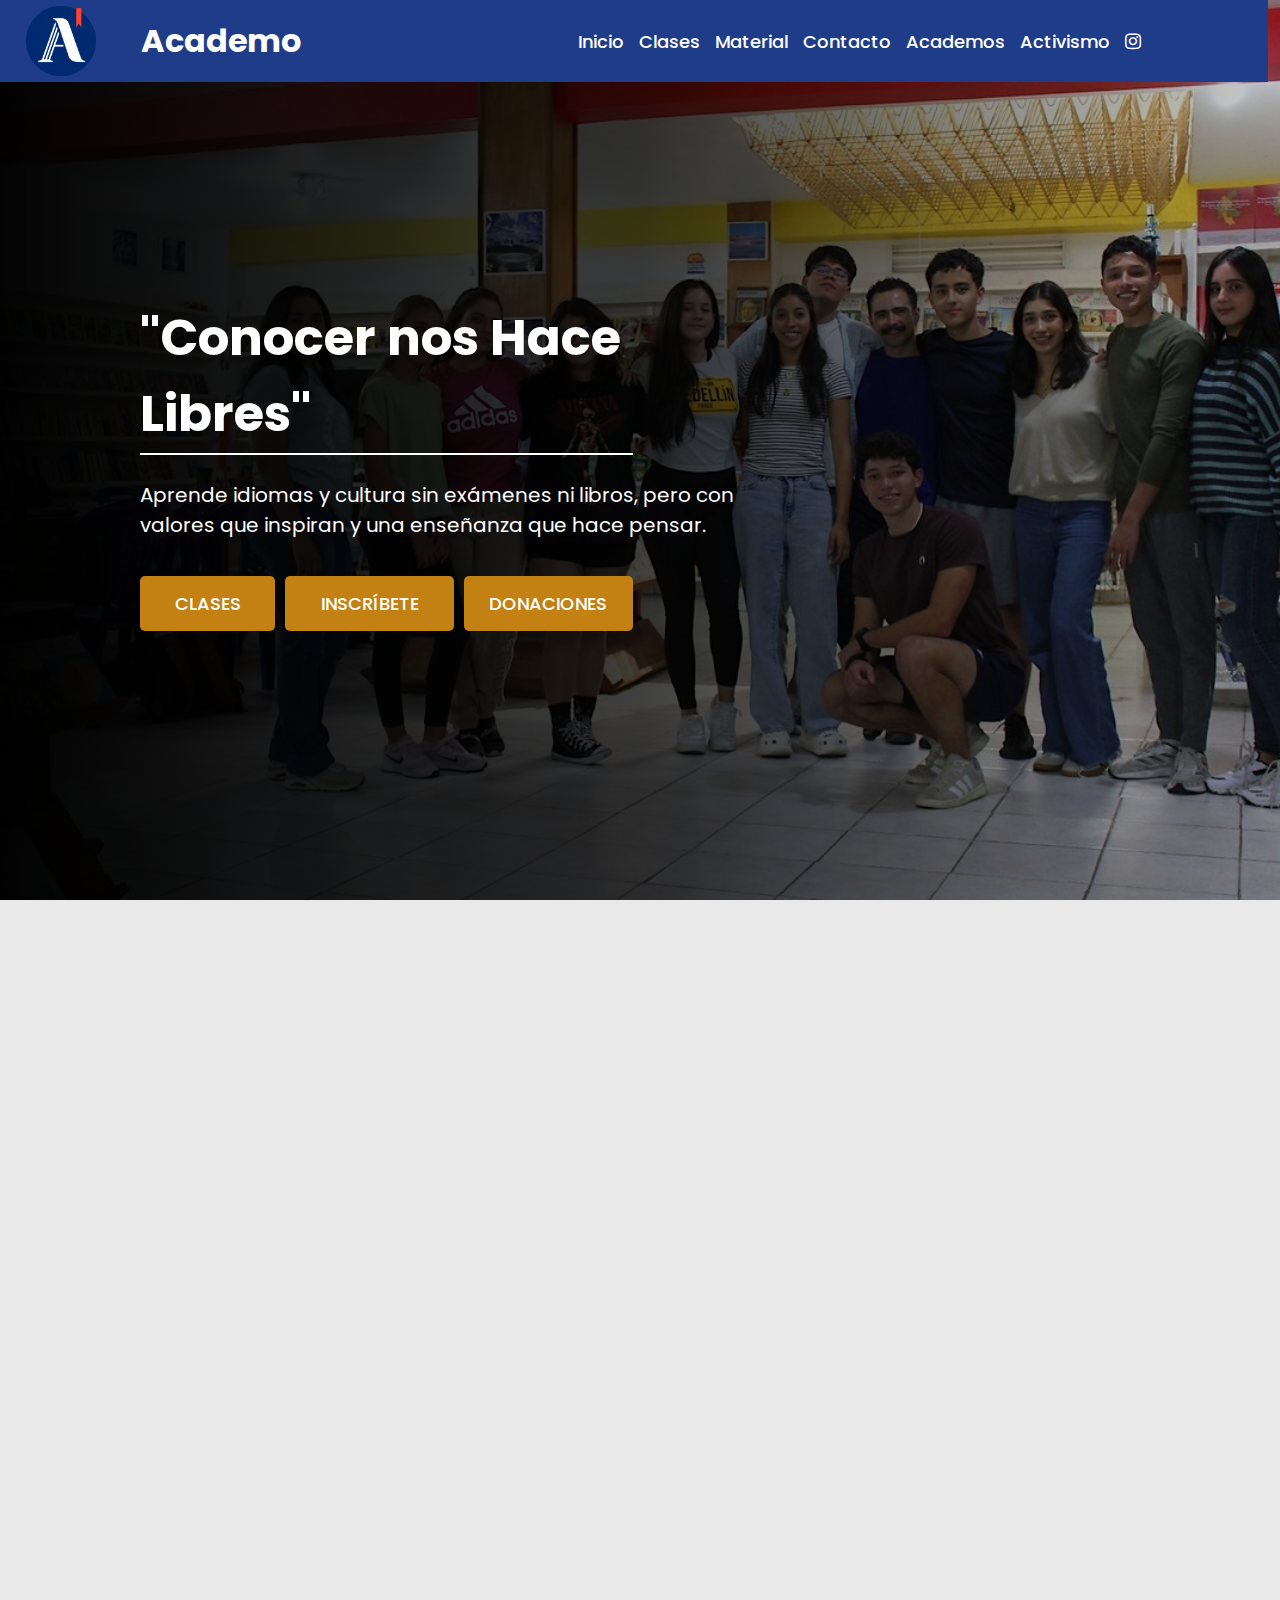
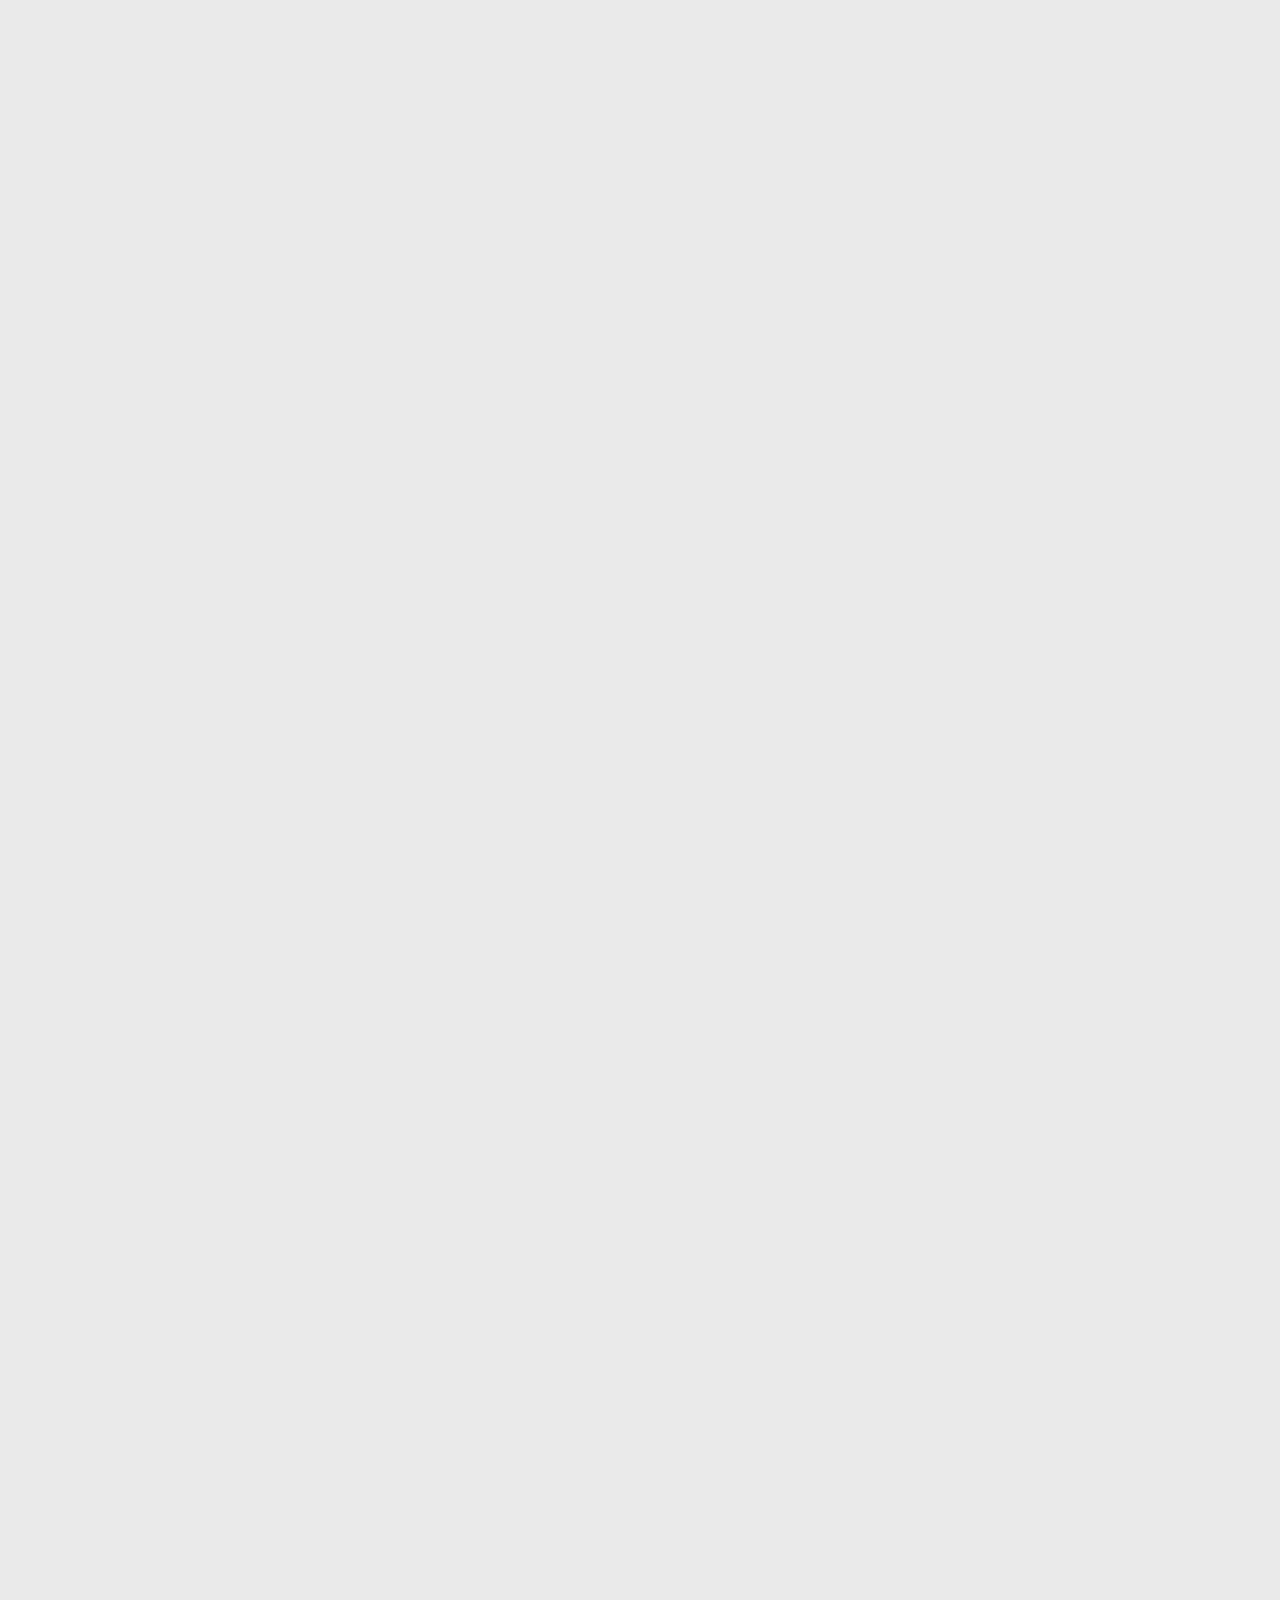
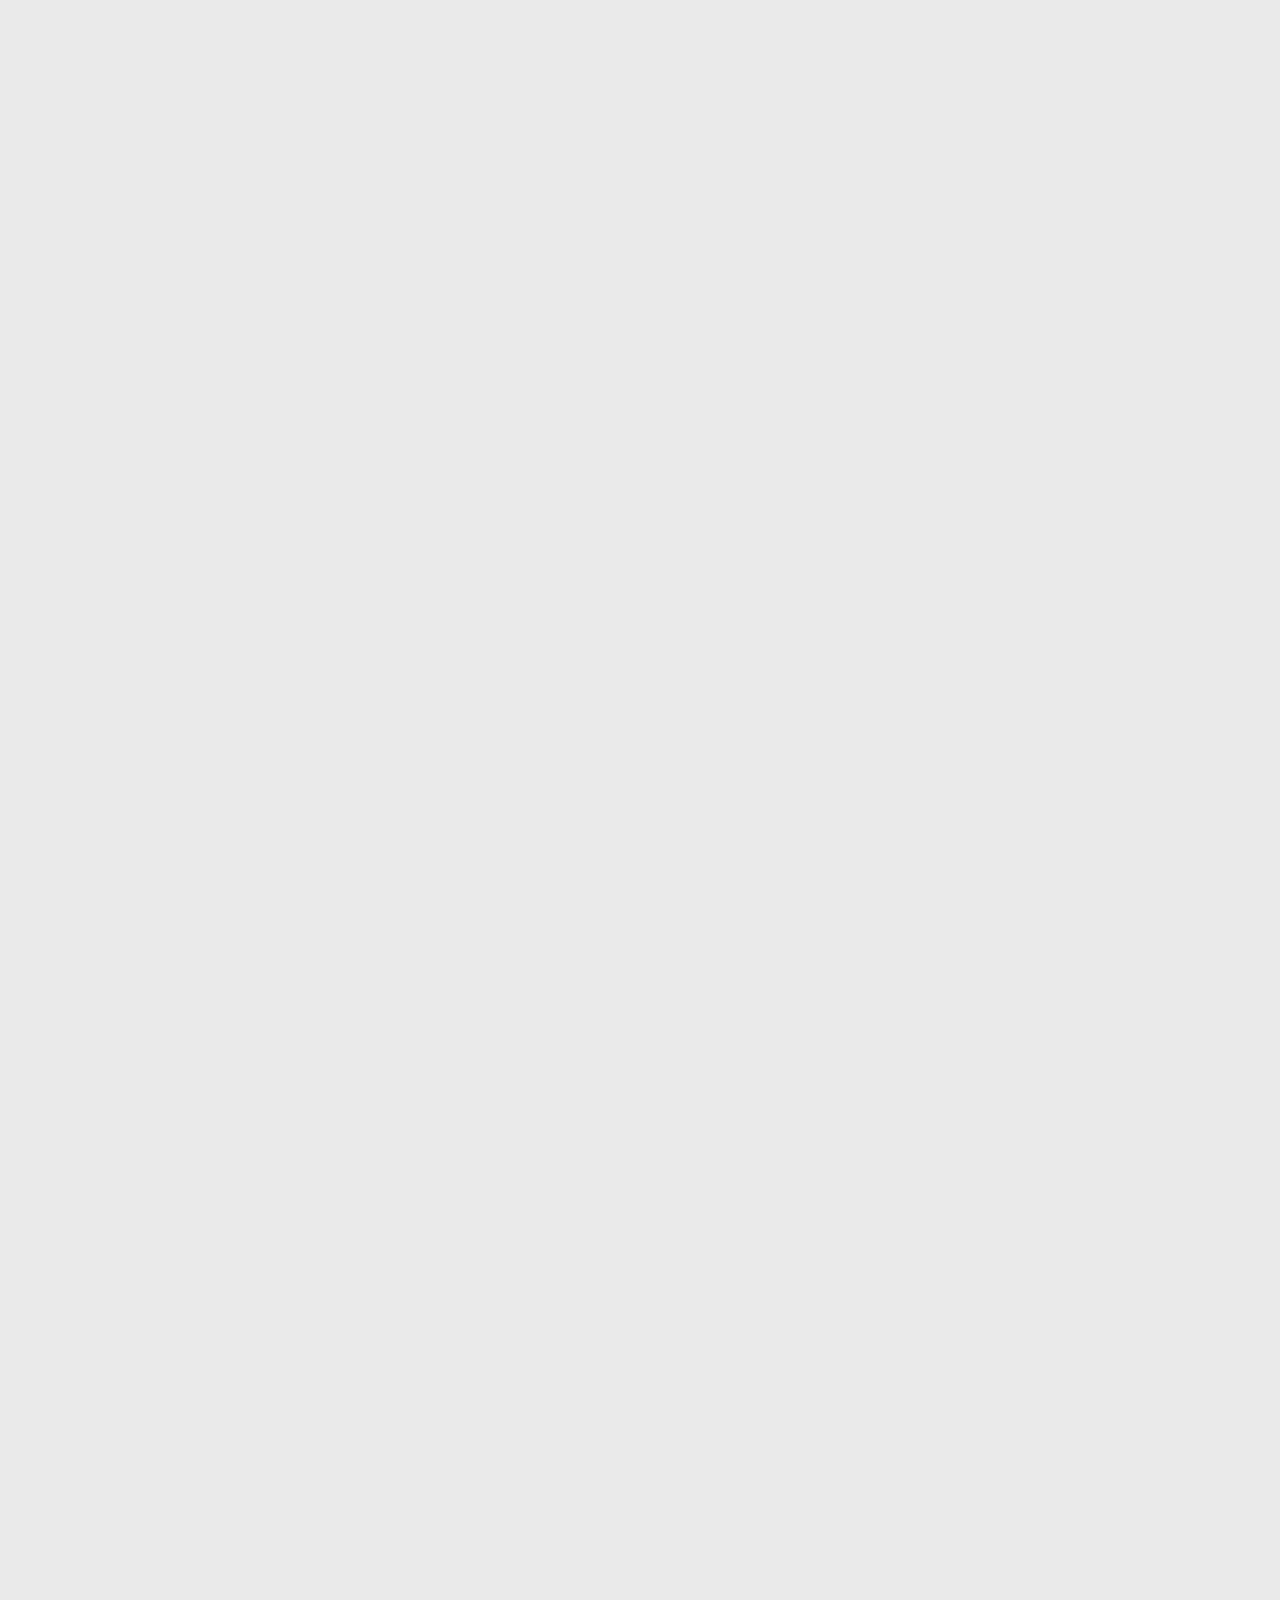
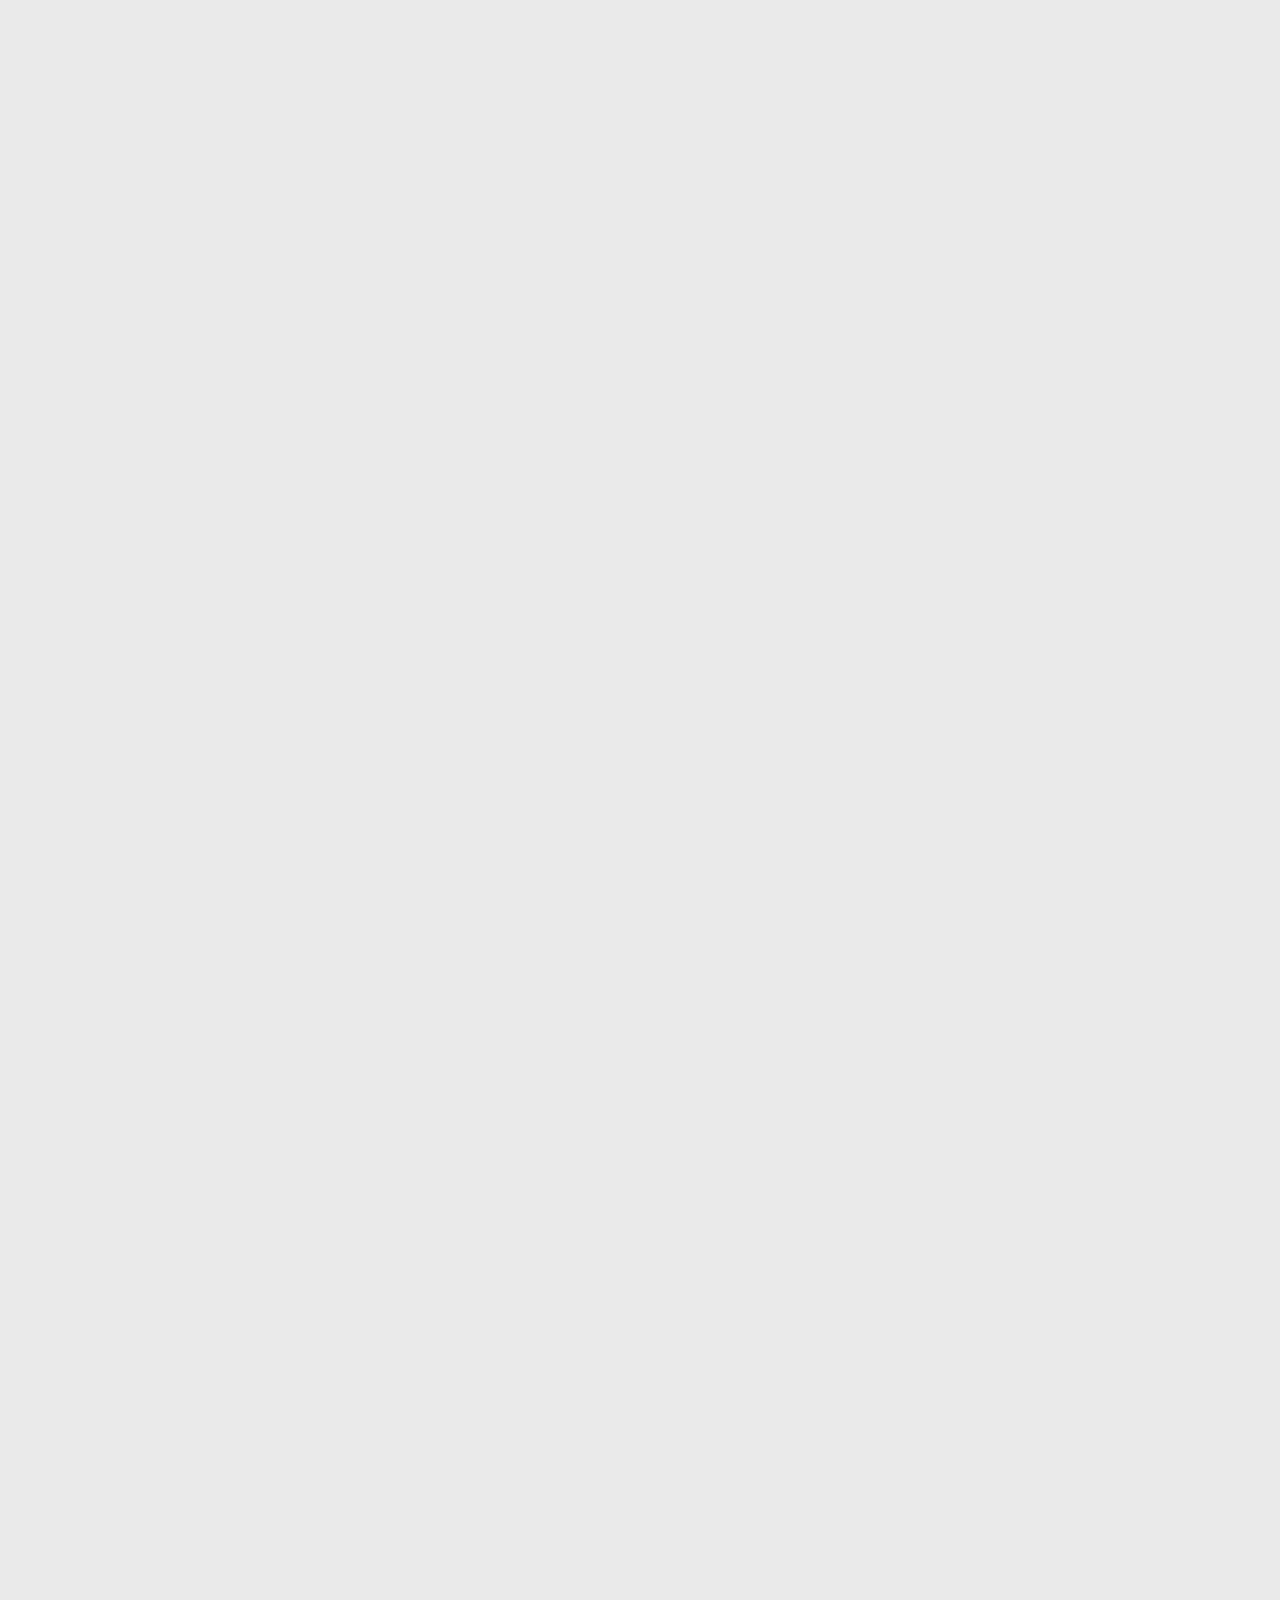
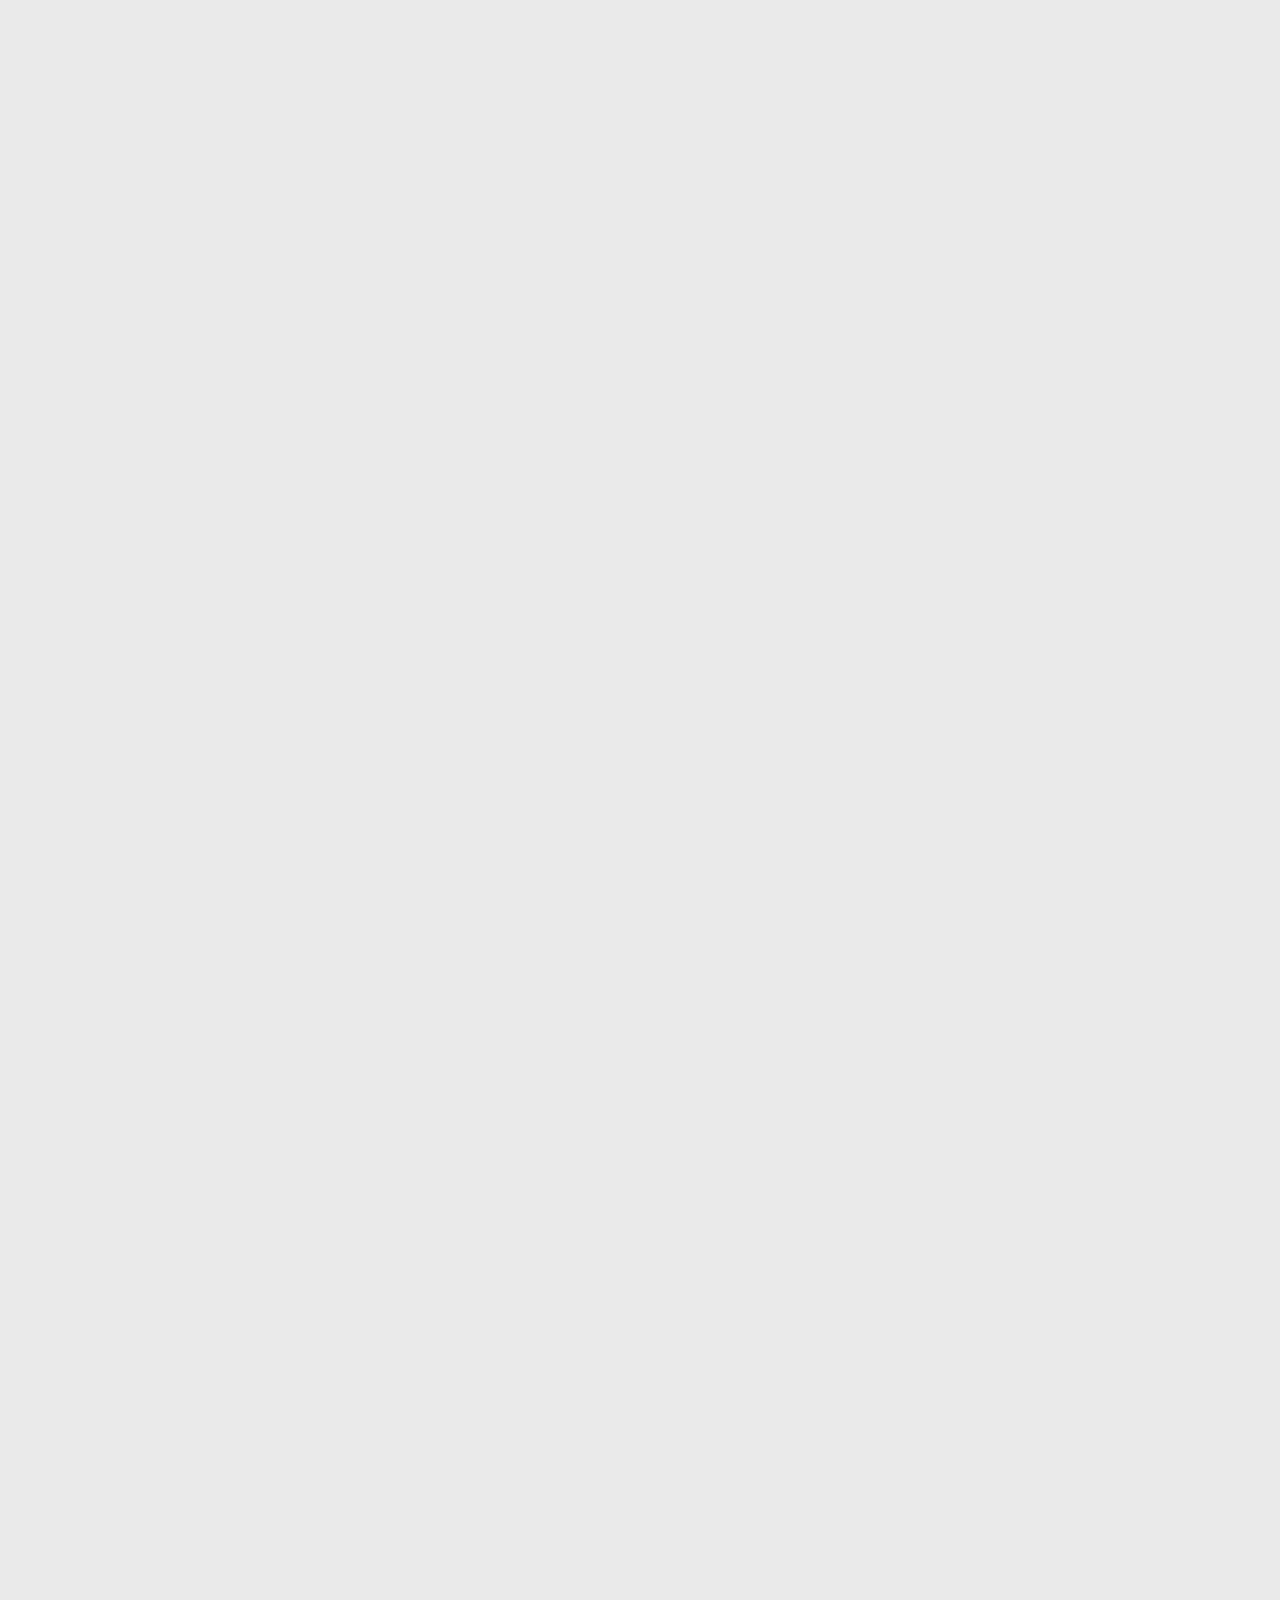
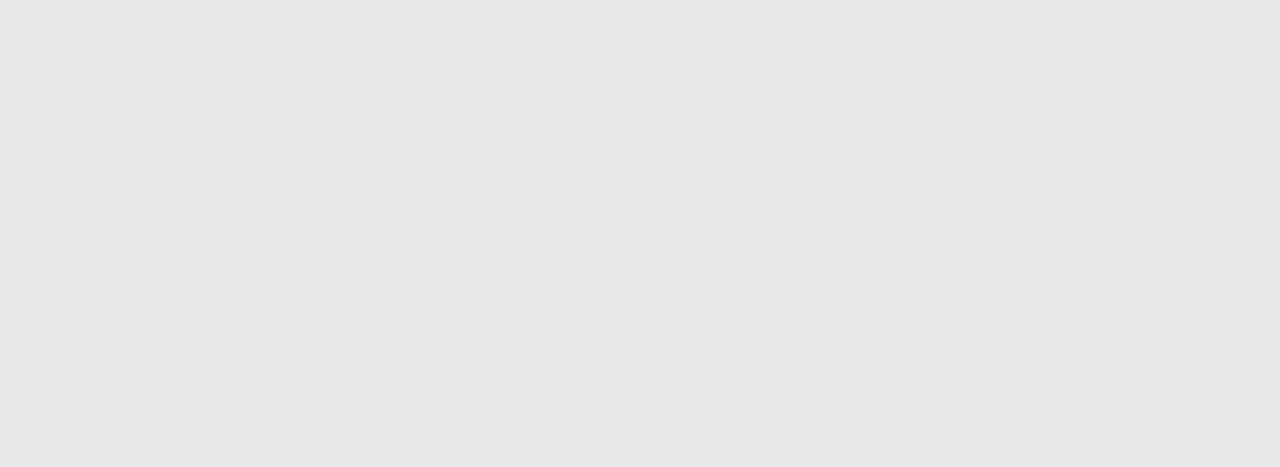
==== index.html @ 9aa0483c "Add files via upload" ====
<!DOCTYPE html>
<html lang="es">

<head>
    <meta charset="UTF-8">
    <meta name="viewport" content="width=device-width, initial-scale=1.0">
    <meta name="description" content="Academo - Enseñanza de idiomas con un enfoque holístico y vanguardista">
    <meta name="keywords" content="academia, idiomas, enseñanza, cursos">
    <meta name="author" content="Academo">
    <title>Academo - Inicio</title>
    <link rel="icon" href="img/LogoAcademo.png" type="image/png">
    <script src="js/script.js" defer></script>
    <link rel="stylesheet" href="css/styles.css">
    <script src="https://unpkg.com/swiper/swiper-bundle.min.js"></script>
    <link rel="preconnect" href="https://fonts.googleapis.com">
    <link rel="preconnect" href="https://fonts.gstatic.com" crossorigin>
    <link href="https://fonts.googleapis.com/css2?family=Poppins:wght@300;400;600&display=swap" rel="stylesheet">
    <link href="https://fonts.googleapis.com/css2?family=EB+Garamond:wght@400;600&display=swap" rel="stylesheet">
    <link
        href="https://fonts.googleapis.com/css2?family=Crimson+Text:ital,wght@0,400;0,600;0,700;1,400;1,600;1,700&family=Noto+Serif:ital,wght@0,100..900;1,100..900&family=Raleway:ital,wght@0,100..900;1,100..900&display=swap"
        rel="stylesheet">
    <link rel="stylesheet" href="https://unpkg.com/swiper/swiper-bundle.min.css" />
    <link rel="stylesheet" href="https://cdnjs.cloudflare.com/ajax/libs/font-awesome/5.15.4/css/all.min.css">
</head>

<body>
    <header>
        <nav>
            <div class="logo-container">
                <div class="logo-img" id="logo-img-container">
                    <a href="index.html"><img src="img/LogoAcademo.png" id="logo-img" alt="logo"></a>
                </div>
                <div class="logo">
                    <a href="index.html">
                        <h2 id="logo-container-h2">Academo</h2>
                    </a>
                </div>
            </div>
            <div class="menu-icon">&#9776;</div>
            <ul>
                <li><a href="index.html" id="link-inicio">Inicio</a></li>
                <li><a href="#clases" id="link-clases">Clases</a></li> <!-- Ensure href is correct -->
                <li><a href="material.html" id="link-material">Material</a></li>
                <li><a href="#contact" id="link-contacto">Contacto</a></li> <!-- Ensure href is correct -->
                <li><a href="#academos-section" id="link-academos">Academos</a></li>
                <li><a href="#activism" id="link-activismo">Activismo</a></li>
                <li><a href="https://www.instagram.com/academo.ve" target="_blank"><i class="fab fa-instagram"></i></a>
                </li>
            </ul>
        </nav>
    </header>

    <main>
        <section class="hero">
            <div class="overlay"></div>
            <div class="hero-content">
                <div class="hero-text-container">
                    <h1 id="hero-text">"Conocer nos Hace Libres"</h1>
                </div>
                <div class="observer"></div>
                <div class="line-detail-hero"></div>
                <p id="hero-content-p">Aprende idiomas y cultura sin exámenes ni libros, pero con valores que inspiran y una enseñanza que
                    hace pensar.</p>
                <div class="button-container">
                    <button class="hero-button" id="btn-ver-clases"><span>clases</span></button>
                    <a href="https://forms.gle/E1iFppByHGe9h2beA" target="_blank">
                        <button class="hero-button" id="btn-inscribete"><span>Inscríbete</span></button>
                    </a>
                    <a href="https://donaciones.academo.site" target="_blank">
                        <button class="hero-button" id="btn-donaciones"><span>donaciones</span></button>
                    </a>
                </div>
            </div>
        </section>

        <section id="sobre" class="sobre">
            <div class="sobre-container">
                <div class="img-sobre">
                    <img src="img/estudiantes.jpg" alt="estudiantes en clase">
                </div>
                <div class="sobre-text">
                    <h2>Sobre Nosotros</h2>
                    <div class="line-detail"></div>
                    <p>- <strong>Academo es mucho más que una escuela de idiomas</strong>  , es un punto fraterno y amigable de encuentro
                        entre las lenguas, y el contexto cultural que las envuelven . Cada clase es una experiencia que
                        va mucho más allá del simple hecho de hablar un idioma . Nuestro método de enseñanza es
                        humano, consciente y practico.Creado con bases pedagógicas que va acordes al
                        contexto socio-cultural donde se desenvuelven nuestros estudiantes. -
                    </p>
                </div>
            </div>
        </section>

        <section id="clases" class="clases">
            <h2>¿Que idioma quieres aprender?</h2>
            <div class="scroll-invite">
                <i class="fas fa-arrow-down"></i>
            </div>
            <div class="clases-container">
                <div class="clase">
                    <div class="clase-img">
                        <img src="img/Englishclass.jpg" alt="statue of the liberty-english class">
                    </div>
                    <div class="clase-content">
                        <div>
                            <h3>Inglés</h3>
                        </div>
                        <div class="clase-text">
                            <p>La conexión con el mundo y la llave del éxito académico y laboral. Nuestros cursos de
                                inglés fomentan el dominio de la expresión oral, comprensión, escritura y lectura,
                                mediante herramientas dinámicas y progresivas que aseguran un aprendizaje completo del
                                idioma.</p>
                        </div>
                    </div>
                </div>
                <div class="clase">
                    <div class="clase-img">
                        <img src="img/frenchclass.jpg" alt="Paris eiffel tower-french class">
                    </div>
                    <div class="clase-content">
                        <div>
                            <h3>Francés</h3>
                        </div>
                        <div class="clase-text">
                            <p>No se trata solo de hablarlo, sino de sentirlo. Francés en Academo es una experiencia
                                cultural que va más allá del lenguaje, permitiendo al estudiante captar sus detalles
                                artísticos, literarios, fonéticos y gramaticales.</p>
                        </div>
                    </div>
                </div>
                <div class="clase">
                    <div class="clase-img">
                        <img src="img/italianclass.jpg" alt="Roman coliseum-italian class">
                    </div>
                    <div class="clase-content">
                        <div>
                            <h3>Italiano</h3>
                        </div>
                        <div class="clase-text">
                            <p>Las clases de italiano nacen del deseo de ofrecer un espacio para aprender a comunicarse,
                                leer y apreciar su cultura. A través de herramientas efectivas, el curso fomenta la
                                familiaridad con el idioma, abriendo nuevas oportunidades de conocimiento y conexión
                                social</p>
                        </div>
                    </div>
                </div>
                <div class="clase">
                    <div class="clase-img">
                        <img src="img/cultureclass.jpg" alt="aristotel's book and library-culture class">
                    </div>
                    <div class="clase-content">
                        <div>
                            <h3>Clases de Cultura</h3>
                        </div>
                        <div class="clase-text">
                            <p>Cada sábado exploramos ideas que han dado forma al mundo, desde la filosofía y la
                                historia hasta la teología y el arte. Hablamos de dioses hindúes, el sufrimiento en el
                                budismo y mucho más. Una invitación a reflexionar y descubrir nuevas perspectivas.</p>
                        </div>
                    </div>
                </div>
                <div class="clase">
                    <div class="clase-img">
                        <img src="img/oratory.jpg" alt="speech in public-oratory class">
                    </div>
                    <div class="clase-content">
                        <div>
                            <h3>Clases de Oratoria</h3>
                        </div>
                        <div class="clase-text">
                            <p>Aprender a comunicar no es solo hablar, sino conectar. En nuestras clases, practicamos
                                discursos naturales, el arte de captar al público y la habilidad de defender ideas con
                                claridad y respeto. Porque una buena idea merece ser bien contada.</p>
                        </div>
                    </div>
                </div>
                <div class="clase">
                    <div class="clase-img">
                        <img src="img/arguing.jpg" alt="raising hand-art of arguing class">
                    </div>
                    <div class="clase-content">
                        <div>
                            <h3>Taller - El Arte de Argumentar</h3>
                        </div>
                        <div class="clase-text">
                            <p>Argumentar es más que debatir; es construir ideas con lógica y claridad. En este taller,
                                aprendemos a estructurar pensamientos y defender puntos de vista con solidez. Porque una mente crítica se expresa con fuerza y precisión.</p>
                        </div>
                    </div>
                </div>
            </div>
        </section>

        <section id="contact" class="contact">
            <div class="contact-container">
                <div class="contact-content">
                    <div class="contact-text">
                        <h2>¿Tienes alguna pregunta? ¡Contáctanos!</h2>
                        <div class="line-detail"></div>
                        <p>Redes sociales y ubicación</p>
                    </div>
                    <div class="social-icons">
                        <a href="https://www.instagram.com/academo.ve" target="_blank" class="social-icon"><i
                                class="fab fa-instagram"></i></a>
                        <a href="https://walink.co/243eae" target="_blank"
                            class="social-icon"><i class="fab fa-whatsapp"></i></a>
                        <a href="https://t.me/username" target="_blank" class="social-icon"><i
                                class="fab fa-telegram"></i></a>
                    </div>
                    <div class="email-link">
                        <a href="mailto:info@academo.site">info@academo.site</a>
                    </div>
                    <div class="phone-link">
                        <a href="tel:+584140073003" class="phone-number-1"><i class="fas fa-phone"></i> +58 414
                            0073003</a>
                        <a href="tel:+584142673319" class="phone-number-2"><i class="fas fa-phone"></i> +58 414
                            2673319</a>
                    </div>
                </div>
                <div class="map-widget">
                    <iframe
                        src="https://www.google.com/maps/embed?pb=!1m14!1m8!1m3!1d1186.180083523017!2d-0.0006432552518454438!3d-0.00019757664555862964!3m2!1i1024!2i768!4f13.1!3m3!1m2!1s0x8e6487f68b8fb1d1%3A0x58c8de1f595203bc!2sAcademo%20-%20Teaching%20for%20Life!5e0!3m2!1ses-419!2sve!4v1739240383559!5m2!1ses-419!2sve"
                        width="600" height="450" style="border:0;" allowfullscreen="" loading="lazy"
                        referrerpolicy="no-referrer-when-downgrade"></iframe>
                </div>
            </div>
        </section>

        <section class="academos-section" id="academos-section">
            <div class="academos-container">
                <h2>Nuestros Academos</h2>
                <div class="scroll-invite">
                    <i class="fas fa-arrow-down"></i>
                </div>
                <div class="items-container">
                    <div class="item-academo">
                        <div class="item-academo-text">
                            <h3>Prof. Eduardo Castro E.</h3>
                            <div class="line-detail"></div>
                            <a href="https://www.instagram.com/eduardocaseng" target="_blank"
                                class="social-icon-academo"><i class="fab fa-instagram"></i> @Eduardocaseng</a>
                            <p><i class="fas fa-circle"></i> CEO y Fundador, la mente detrás de Academo. Una vida llena
                                de libros y experiencias. Enseñanza de Inglés y Francés. Profesor de
                                cultura y literatura, desarrollador del método.</p>
                        </div>
                        <div class="item-academo-img">
                            <img src="img/academo-eduardo.jpg" alt="fundator and principal teacher">
                        </div>
                    </div>
                    <div class="item-academo">
                        <div class="item-academo-text">
                            <h3>Prof. Fray José</h3>
                            <div class="line-detail"></div>
                            <a href="https://www.instagram.com/frayfray" target="_blank"
                                class="social-icon-academo"><i class="fab fa-instagram"></i> @Montilla.s</a>
                            <p><i class="fas fa-circle"></i> Enseñanza de italiano, vivió años en Italia y transmite su
                                pasión por el idioma a través de clases dinámicas y conversacionales junto a datos culturales.</p>
                        </div>
                        <div class="item-academo-img">
                            <img src="img/avatar.jpg" alt="italian teacher">
                        </div>
                    </div>
                    <div class="item-academo">
                        <div class="item-academo-text">
                            <h3>Prof. Joa</h3>
                            <div class="line-detail"></div>
                            <a href="https://www.instagram.com/joajoa" target="_blank"
                                class="social-icon-academo"><i class="fab fa-instagram"></i> @joajaoajo</a>
                            <p><i class="fas fa-circle"></i> Apasionada Profe de Inglés, gran dominio en la dinámica del
                                idioma y de nuestra metodología.</p>
                        </div>
                        <div class="item-academo-img">
                            <img src="img/avatar.jpg" alt="english teacher 1">
                        </div>
                    </div>
                    <div class="item-academo">
                        <div class="item-academo-text">
                            <h3>Prof. Yahdanai Del Gaudio</h3>
                            <div class="line-detail"></div>
                            <a href="https://www.instagram.com/Yahdanai" target="_blank"
                                class="social-icon-academo"><i class="fab fa-instagram"></i> @Yahdanai</a>
                            <p><i class="fas fa-circle"></i> Profesora de Inglés, Especialista en enseñanza y dinámicas
                                para niños y jóvenes.</p>
                        </div>
                        <div class="item-academo-img">
                            <img src="img/academo-yahda.JPG" alt="english teacher 2">
                        </div>
                    </div>
                    <div class="item-academo">
                        <div class="item-academo-text">
                            <h3>Prof. Diego Blanco</h3>
                            <div class="line-detail"></div>
                            <a href="https://www.instagram.com/Xdiego0ox" target="_blank"
                                class="social-icon-academo"><i class="fab fa-instagram"></i> @Xdiego0ox</a>
                            <p><i class="fas fa-circle"></i> Profesor de Inglés, Especialista en enseñanza de idiomas
                                para niños y jóvenes. Disponible para clases a domicilio.</p>
                        </div>
                        <div class="item-academo-img">
                            <img src="img/academo-diego.JPG" alt="english teacher 3">
                        </div>
                    </div>
                    <div class="item-academo">
                        <div class="item-academo-text">
                            <h3>Ángel Montilla</h3>
                            <div class="line-detail"></div>
                            <a href="https://www.instagram.com/montilla_angell" target="_blank"
                                class="social-icon-academo"><i class="fab fa-instagram"></i> @Montilla_angell</a>
                            <p><i class="fas fa-circle"></i> Desarrollador web, Logística y actividades.</p>
                        </div>
                        <div class="item-academo-img">
                            <img src="img/academo-angel.JPG" alt="logistcis and web developer">
                        </div>
                    </div>
                </div>
            </div>
        </section>

        <section id="testimonios" class="testimonios">
            <div class="testimonios-container">
                <div class="testimonios-header">
                    <div class="ilustration-quote"><img src="img/quote-simbol-1.png" alt="ilustration"></div>
                    <h2>Testimonios</h2>
                    <div class="ilustration-quote"><img src="img/quote-simbol-2.png" alt="ilustration"></div>
                </div>
                <div class="swiper-container">
                    <div class="swiper-wrapper">
                        <div class="swiper-slide">
                            <div class="testimonial-content">
                                <div class="testimonial-img">
                                    <img src="img/avatar.jpg" alt="Person 1">
                                </div>
                                <div class="testimonial-text">
                                    <p><strong>Maria P:</strong> "Academo ha cambiado mi vida. Los profesores son
                                        increíbles y el método de enseñanza es muy efectivo."</p>
                                </div>
                            </div>
                        </div>
                        <div class="swiper-slide">
                            <div class="testimonial-content">
                                <div class="testimonial-img">
                                    <img src="img/avatar.jpg" alt="Person 2">
                                </div>
                                <div class="testimonial-text">
                                    <p><strong>Juan R:</strong> "Gracias a Academo, ahora puedo hablar inglés con
                                        confianza. ¡Recomiendo esta academia a todos!"</p>
                                </div>
                            </div>
                        </div>
                        <div class="swiper-slide">
                            <div class="testimonial-content">
                                <div class="testimonial-img">
                                    <img src="img/avatar.jpg" alt="Person 3">
                                </div>
                                <div class="testimonial-text">
                                    <p><strong>Gabriela L:</strong> "Las clases de francés son maravillosas. He
                                        aprendido mucho en poco tiempo."</p>
                                </div>
                            </div>
                        </div>
                    </div>
                    <!-- Add Arrows -->
                    <div class="swiper-button-next"></div>
                    <div class="swiper-button-prev"></div>
                </div>
            </div>
        </section>

        <section id="activism" class="activism">
            <div class="activism-container">
                <div class="activism-text-container">
                    <div class="activism-text">
                        <h2>Academo: <br>Teaching for help</h2>
                        <div class="line-detail"></div>
                        <p>En Academo, creemos en la educación como un derecho fundamental. Por eso, nos comprometemos a
                            brindar oportunidades de aprendizaje a niños y jóvenes de comunidades desfavorecidas. A
                            través de nuestro programa de becas, donaciones y actividades de voluntariado, buscamos
                            fomentar la inclusión y la igualdad de oportunidades en el ámbito educativo. Colaboramos con
                            fundaciones como Fundacion Don Bosco o la casita de los guerreros: <br><br><strong>"Que
                                nadie venga a ti sin irse mejor y más feliz"</strong> <br>-- María Teresa de Calcuta</p>
                    </div>
                    <div class="donation-button">
                        <button class="hero-button" id="btn-donaciones-activismo"><span>donaciones ❤️</span></button>
                    </div>
                </div>
                <div class="activism-collage-container">
                    <div class="collage-activism">
                        <img src="img/activism.jpg" alt="activism">
                        <div class="ilustration-circle"></div>
                        <img src="img/donbosco.jpg" alt="activism2">
                    </div>
                </div>
            </div>
        </section>

        <section id="material-recursos" class="material-recursos">
            <div class="material-recursos-container">
                <div class="material-recursos-content">
                    <h2>¿Eres Estudiante? <br> Accede a nuestro material</h2>
                    <div class="line-detail"></div>
                    <p>Accede a recursos, reflexiones y lecturas de clase elaboradas por profesores y Academos. Si eres estudiante, aquí encontrarás actividades para el aula y material de repaso para reforzar en casa</p>
                    <div class="button-container">
                        <a href="material.html">
                            <button class="hero-button"><span>Acceder</span></button>
                        </a>
                    </div>
                </div>
                <div class="resources-material-illustration">
                    <img src="img/resources-material-illustration.png" alt="Material Illustration">
                </div>
            </div>
        </section>
        <div class="transparent-space"></div>

        <section id="enlaces-interes" class="enlaces-interes">
            <div class="enlaces-interes-container">
                <h2>Enlaces de Interés</h2>
                <div class="links-columns">
                    <div class="contact-content">
                        <div class="social-icons">
                            <a href="https://www.instagram.com/academo.ve" target="_blank" class="social-icon"><i
                                    class="fab fa-instagram"></i></a>
                            <a href="https://web.whatsapp.com/send/?phone=584140073003" target="_blank"
                                class="social-icon"><i class="fab fa-whatsapp"></i></a>
                        </div>
                        <div class="email-link">
                            <a href="mailto:info@academo.site">info@academo.site</a>
                        </div>
                        <div class="phone-link">
                            <a href="tel:+584140073003" class="phone-number-1"><i class="fas fa-phone"></i> +58 414
                                0073003</a>
                            <a href="tel:+584142673319" class="phone-number-2"><i class="fas fa-phone"></i> +58 414
                                2673319</a>
                        </div>
                    </div>
                    <div class="internal-links">
                        <a href="index.html">Inicio</a>
                        <a href="#academos-section">Academos</a>
                        <a href="clases.html">Clases</a>
                        <a href="#activism">Donaciones</a>
                    </div>
                </div>
            </div>
        </section>
    </main>

    <footer>
        <p>&copy; 2025 Academo. Todos los derechos reservados.</p>
    </footer>

    <div id="donation-modal" class="donation-overlay">
        <div class="donation-modal-content">
            <span id="close-donation-modal" class="donation-close-btn">✖</span>
            <h3>Apoya nuestra misión ❤️</h3><br>
            <p>En Academo, creemos en el poder de la educación y la solidaridad. Con tu donación, ayudas a llevar alegría y aprendizaje a niños en hogares y hospitales, ya sea a través de apoyo económico o actividades donde compartimos tiempo, juegos y sonrisas. Cada aporte, grande o pequeño, hace la diferencia.</p>
            <div class="donation-links">
                <a href="https://web.whatsapp.com/send/?phone=584140073003" target="_blank">¿Como quieres apoyar?</a>
                <a href="https://www.google.com/url?sa=t&rct=j&q=&esrc=s&source=web&cd=&cad=rja&uact=8&ved=2ahUKEwiK8OWN5_CLAxWNRzABHYWlHmQQFnoECDQQAQ&url=https%3A%2F%2Fwww.instagram.com%2Ffdbmerida%2F%3Fhl%3Des&usg=AOvVaw1CmE7D3G1AahLna74R3fsn&opi=89978449" target="_blank">Apoya la fundación Don Bosco</a>
            </div>
            <div class="donation-images">
                <img src="img/donation1.jpeg" alt="Donation Image 1">
                <img src="img/donation2.jpeg" alt="Donation Image 2">
            </div>
        </div>
    </div>
</body>

</html>
---- css/styles.css ----
:root {
  --primary-color: #1f3c88;
  --secondary-color: #e9a01f;
  --background-color: #e9e9e9;
  --text-color: #333;
  --white-color: #fff;
  --green-color: #558823;
}

* {
  margin: 0;
  padding: 0;
  box-sizing: border-box;
}

html,
body {
  font-family: "Poppins", sans-serif;
  background-color: var(--background-color);
  color: var(--text-color);
  margin: 0;
  height: 100%;
  display: flex;
  flex-direction: column;
  overflow-x: hidden; /* Ensure no horizontal scroll */
  width: 100%;
  overflow: auto;
}

/* Custom scrollbar styles for normal design */
body::-webkit-scrollbar {
  width: 12px;
}

body::-webkit-scrollbar-track {
  background: var(--background-color);
}

body::-webkit-scrollbar-thumb {
  background-color: var(--primary-color);
  border-radius: 20px;
  border: 3px solid var(--background-color);
}

header {
  background-color: var(--primary-color);
  padding: 6px 0;
  text-align: center;
  position: fixed;
  top: 0;
  left: 0;
  width: calc(100% - 12px);
  z-index: 900;
  transition: padding 0.3s ease;
  display: flex;
  align-items: center;
  justify-content: space-between;
}

.scrolled {
  padding: 1px 0;
  transition: padding 0.3s ease;
}

nav {
  display: flex;
  align-items: center;
  justify-content: space-between;
  width: 88%;
  margin-left: 2vw;
}

.logo-container {
  display: flex;
  align-items: center;
}

.logo-img {
  display: flex;
  align-items: center;
  height: auto;
  width: 70px;
  transition: scale 0.3s ease;
}
.logo-img a {
  text-decoration: none;
  display: flex;
}
.logo-img img {
  height: 70px;
  width: auto;
  transition: height 0.3s ease;
}
.logo {
  color: var(--white-color);
  font-weight: 700;
  margin-left: 45px;
  height: auto;
  width: auto;
}
.logo a {
  text-decoration: none;
  color: var(--white-color);
}
.logo-img.scrolled {
  height: 45px;
}

.logo-img.scrolled img {
  height: 45px;
  width: auto;
}

.logo h2 {
  font-size: 32px;
}

nav ul {
  list-style: none;
  display: flex;
  gap: 15px;
}

nav ul li {
  margin: 10px 0;
  width: 100%; /* Ensure full width for clickable area */
}

nav ul li a {
  display: block; /* Make the link block-level to increase clickable area */
  padding: 10px 0; /* Add padding for better clickable area */
  color: var(--white-color);
  text-decoration: none;
  font-size: 18px;
  font-weight: 500;
  transition: color 0.3s ease;
}

nav ul li a:hover {
  color: var(--secondary-color);
}

nav ul li a.active {
  color: var(--secondary-color);
}

.menu-icon {
  display: none;
  cursor: pointer;
  font-size: 24px;
  color: var(--white-color);
}

.hero {
  position: relative;
  width: 100%;
  height: 100vh;
  background: url("/img/academos-front.jpg") no-repeat center center/cover; /* Center the background image */
  display: flex;
  align-items: center;
  padding: 100px 20px 70px 140px;
}

.overlay {
  position: absolute;
  top: 0;
  left: 0;
  width: 100%;
  height: 100%;
  background: linear-gradient(
    to right,
    rgba(0, 0, 0, 0.99),
    rgba(0, 0, 0, 0.75),
    rgba(0, 0, 0, 0.2)
  );
}
.donation-overlay {
  position: fixed;
  top: 0;
  left: 0;
  width: 100%;
  height: 100%;
  background: rgba(0, 0, 0, 0.8);
  display: none;
  justify-content: center;
  align-items: center;
  z-index: 1000;
}

.donation-modal-content {
  background: white;
  padding: 40px;
  border-radius: 8px;
  width: 90%;
  max-width: 800px;
  max-height: 80%;
  overflow-y: auto;
  box-shadow: 0px 0px 10px rgba(0, 0, 0, 0.3);
  position: relative;
  text-align: start;
}

.donation-modal-content h3 {
  text-align: center;
  font-size: 24px;
}
.donation-modal-content p {
  font-size: 18px;
}

.donation-close-btn {
  position: absolute;
  top: 15px;
  right: 20px;
  cursor: pointer;
  font-size: 22px;
}

.donation-links a {
  display: block;
  margin: 10px 0;
  color: var(--primary-color);
  font-size: 18px;
  text-decoration: none;
  transition: color 0.3s ease;
}

.donation-links a:hover {
  color: var(--secondary-color);
}

.donation-images {
  display: flex;
  justify-content: center;
  width: 100%;
  gap: 10px;
  margin-top: 20px;
}

.donation-images img {
  width: 40%;
  height: 180px;
  border-radius: 5px;
  object-fit: cover;
}

.hero-content {
  position: relative;
  max-width: 55%;
  text-align: left;
  color: white;
}
.hero-text-container {
  max-width: 90%; 
  text-align: start;
}
.hero h1 {
  font-size: 50px; 
  font-weight: 700;
  transition: opacity 1s ease-in-out;
}
.observer {
  width: 1px;
  height: 1px;
  background: transparent;
}
.line-detail-hero {
  background-color: var(--white-color);
  width: 80%;
  height: 2px;
}
.hero-content p {
  font-size: 20px;
  margin-top: 25px;
}
.button-container {
  margin-top: 4vh;
  width: 80%; /* Ensure full width */
  display: grid;
  grid-template-columns: 0.8fr 1fr 1fr; /* Ensure equal columns */
  gap: 10px; /* Adjust gap */
}
.hero-button span {
  position: relative;
  z-index: 2;
  transition: 0.3s ease all;
}
.hero-button {
  display: inline-flex;
  align-items: center;
  justify-content: center;
  width: 100%; /* Ensure full width */
  height: 55px;
  background-color: #c28112;
  color: var(--white-color);
  font-size: 18px; /* Adjust font size */
  font-family: "Poppins", sans-serif;
  text-transform: uppercase;
  font-weight: 500;
  border: none;
  cursor: pointer;
  transition: 0.3s ease all;
  border-radius: 5px;
  position: relative;
  overflow: hidden;
}
.hero-button::after {
  content: "";
  width: 100%;
  height: 250px;
  background: var(--green-color);
  position: absolute;
  z-index: 1;
  top: -250px;
  left: 0;
  transition: 0.5s ease-in-out all;
  border-radius: 0 0 300px 300px;
}
.hero-button:hover::after {
  top: 0;
}

/*---------------------------------------------------------------------------------------------------------*/
section {
  padding: 17vh 6vw 13vh;
  text-align: center;
}

section h2 {
  font-size: 30px;
}
section p {
  font-size: 19px;
}

.sobre-container {
  position: relative;
  display: flex;
  align-items: start;
  justify-content: center;
  width: 100%;
  gap: 3vw;
}
.img-sobre {
  width: 42%;
  margin-left: auto;
}
.img-sobre img {
  width: 100%;
  height: auto;
  border-radius: 10px;
}

.sobre-text {
  width: 46%;
  margin-right: auto;
  text-align: justify;
}
.line-detail {
  background: var(--primary-color);
  width: 17vw;
  height: 4px;
  margin-bottom: 3vh;
  border-radius: 2px;
}
/*-----------------------------------------------------------------------------------------------------*/
.clases {
  background: var(--white-color);
  border-radius: 0 0 120px 120px;
}

.clases-container {
  display: flex;
  justify-content: center;
  gap: 3vw;
  flex-wrap: wrap;
  max-width: 100%;
}
.clases h2 {
  font-size: 30px; /* Adjust font size */
  margin-bottom: 10vh;
}

.clase {
  border-radius: 10px;
  box-shadow: 0 5px 15px rgba(0, 0, 0, 0.2);
  width: 28%; 
  text-align: justify;
  margin-top: 4vh;
  transition: transform 0.3s ease, box-shadow 0.3s ease;
  display: flex;
  flex-direction: column;
  cursor: pointer;
}
.clase:hover {
  transform: scale(1.06);
  box-shadow: 0px 20px 40px var(--green-color);
}
.clase-img {
  position: relative;
  width: 100%;
  height: 200px;
  overflow: hidden;
  border-top-left-radius: 10px;
  border-top-right-radius: 10px;
}
.clase-img img {
  width: 100%;
  height: 100%;
  object-fit: cover;
}
.clase-content {
  padding: 20px 20px;
  text-align: start;
  flex-grow: 1;
}
.clase-content h3 {
  font-size: 24px; /* Adjust font size */
}
.clase-text p {
  font-size: 17px; /* Adjust font size */
  margin-top: 15px;
}
/*------------------------------------------------------------------------------------------------------------*/
.contact-container {
  text-align: left;
  padding: 0vh 4vw;
  margin-top: 5vh;
  display: flex;
  justify-content: space-between;
  gap: 5vw;
  flex-wrap: nowrap;
}

.contact-content {
  max-width: 44%;
  display: flex;
  flex-direction: column;
}

.contact-text {
  flex-direction: column;
}
.contact-text h2 {
  line-height: 2;
}
.contact-text p {
  font-size: 22px;
}
.line-detail:nth-child(0) {
  width: 80%;
}

.social-icons {
  display: flex;
  justify-content: left;
  gap: 20px;
  margin-top: 20px;
}

.social-icon {
  color: var(--primary-color);
  font-size: 28px;
  transition: color 0.3s ease;
}

.social-icon:hover {
  color: var(--green-color);
}

.email-link {
  margin-top: 20px;
}

.email-link a {
  color: var(--primary-color);
  font-size: 22px;
  text-decoration: none;
  transition: color 0.3s ease;
}

.email-link a:hover {
  color: var(--green-color);
}

.phone-link {
  margin-top: 20px;
  display: flex;
  flex-direction: column;
}

.phone-link a {
  color: var(--primary-color);
  font-size: 22px;
  text-decoration: none;
  transition: color 0.3s ease;
  width: 100%;
}
.phone-link a:hover {
  color: var(--green-color);
}

.map-widget {
  max-width: 55%;
  display: flex;
  flex-direction: column;
  align-items: flex-end; /* Align to the right */
}
/*----------------------------------------------------------------------------------------------------------------------*/
.academos-section {
  padding: auto;
  text-align: center;
  background: var(--white-color);
  border-radius: 120px 120px 0 0;
  justify-content: center;
  width: 100%;
}
.items-container {
  display: grid;
  grid-template-columns: repeat(2, 1fr);
  row-gap: 50px;
  column-gap: 20px;
  padding: 0vh 5vw;
  width: 100%;
  margin-top: 12vh;
  justify-content: center;
}
.item-academo {
  display: flex;
  justify-content: space-between;
  align-items: start;
  width: 100%;
  height: auto;
  box-shadow: 4px 8px 15px rgba(0, 0, 0, 0.2);
  border-radius: 10px;
  padding: 10px;
}

.item-academo-text {
  text-align: start;
  padding: 20px;
  width: 60%;
  height: auto;
  background: var(--white-color);
  border-radius: 5px;
}

.item-academo-text .line-detail {
  margin-bottom: 5px;
  width: 100%;
}

.item-academo-text a {
  display: block;
  margin-bottom: 15px;
  text-decoration: none;
  color: var(--primary-color);
  font-size: 17px;
}

.item-academo-text a:hover {
  color: var(--green-color);
}

.item-academo-text p {
  font-size: 17px;
}

.item-academo-text p i {
  font-size: 17px;
  color: var(--green-color);
}
.item-academo-img {
  width: 40%;
  height: 300px;
  overflow: hidden;
  display: flex;
  justify-content: center;
  align-items: center;
  margin-right: 15px;
}
.item-academo-img img {
  width: 100%;
  height: auto;
  border-radius: 5px;
}

/*-----------------------------------------------------------------------------------------------------------------------------*/
.testimonios-container {
  text-align: center;
  padding: 0vh 8vw;
}
.testimonios-header {
  display: flex;
  justify-content: center;
  align-items: center;
  flex-direction: row;
  gap: 20vw;
  position: relative;
  width: 100%;
}
.ilustration-quote {
  width: 120px;
  height: 90px;
  margin-bottom: 20px;
}
.ilustration-quote img {
  width: 120px;
  height: 90px;
}
.testimonios-header h2 {
  font-size: 30px;
  margin-bottom: 25px;
}
.swiper-container {
  background-color: white;
  padding: 20px 40px;
  border-radius: 10px;
  overflow: hidden;
  position: relative;
  display: flex;
  align-items: center;
  justify-content: center;
  margin: 40px 0px;
}
.swiper-slide {
  display: flex;
  align-items: center;
  justify-content: center;
  text-align: left; /* Align text to the left */
  padding: 30px;
}
.testimonial-content {
  display: flex;
  align-items: center;
  justify-content: flex-start;
  flex-direction: row; /* Position image to the right of the text */
}
.testimonial-img {
  margin: 0px 20px 0px 30px;
}
.testimonial-img img {
  border-radius: 50%;
  width: 80px;
  height: 80px;
  object-fit: cover;
}
.testimonial-text {
  display: flex;
  flex-direction: column;
  justify-content: center;
  align-items: flex-start;
  max-width: 80%;
}
.testimonial-text p {
  font-size: 16px; /* Smaller font size */
  max-width: 100%;
  margin: 0;
}
.testimonial-simbol {
  display: flex;
  align-items: start;
  margin-left: 0px;
  margin-top: 0;
}
.testimonial-simbol img {
  width: 50px;
  height: 40px;
}
.swiper-button-next,
.swiper-button-prev {
  color: var(--primary-color);
}
/*--------------------------------------------------------------------------------------------------------------------*/
.activism {
  background: var(--white-color);
  border-radius: 120px 120px 0 0;
  padding: 8vh 11vw;
}
.activism-container {
  display: flex;
  justify-content: start;
  gap: auto;
  flex-wrap: wrap;
  max-width: 100%;
  margin-top: 60px;
  margin-bottom: 18vh;
}
.activism-text-container {
  width: 49%;
  height: 100%;
  font-size: 18px;
}
.activism-text {
  width: 90%;
  margin-right: auto;
  text-align: justify;
}
.activism-text p {
  margin-top: 40px;
  font-size: 18px;
}
.activism-text div {
  width: 100%;
}
.donation-button {
  width: 50%;
  margin-top: 30px;
}
.activism-collage-container {
  width: 44%;
  margin-left: auto;
  height: 100%;
  display: flex;
  position: relative;
}
.collage-activism {
  width: 100%;
  height: 100%;
  position: relative;
}
.ilustration-circle::after {
  content: "";
  width: 360px;
  height: 360px;
  background: var(--primary-color);
  position: absolute;
  z-index: 1;
  top: 120px;
  left: 50px;
  transition: 0.5s ease-in-out all;
  border-radius: 50%;
}
.collage-activism img {
  width: 330px;
  height: auto;
  border-radius: 10px;
  z-index: 2;
  position: relative;
}
.collage-activism img:nth-child(1) {
  margin-left: 150px;
  margin-top: 70px;
}
.collage-activism img:nth-child(3) {
  margin-right: 150px;
  margin-top: 20px;
}
/*---------------------------------------------------------------------------------------------------------------*/
.material-recursos {
  padding: 0;
  background: var(--white-color);
  text-align: center;
  height: 80vh;
}

.material-recursos-container {
  display: flex;
  justify-content: space-between;
  align-items: center;
  gap: 0px;
  width: 100%;
  height: 100%;
  padding: 0;
}

.material-recursos-content {
  width: 50%;
  text-align: left;
  background: var(--background-color);
  height: 100%;
  padding: 8vh 8vw 10vh 11vw;
  border-radius: 0 60px 60px 0;
  display: flex;
  flex-direction: column;
  justify-content: center;
  align-items: start;
  text-align: justify;
}
.material-recursos-content .button-container a button {
  padding: 20px;
}

.resources-material-illustration {
  width: 45%;
  height: 100%;
  background: var (--white-color);
  display: flex;
  justify-content: start;
  align-items: center;
}

.resources-material-illustration img {
  width: 75%;
  height: auto;
  border-radius: 10px
}

.transparent-space {
  width: 100%;
  height: 20vh;
}
/*--------------------------------------------------------------------------------------------------------------------*/
.enlaces-interes {
  background: #2e51ac;
  padding: 8vh 11vw;
  text-align: center;
}

.enlaces-interes-container {
  display: flex;
  flex-direction: column;
  align-items: center;
  max-width: 1200px;
  margin: 0 auto;
}

.enlaces-interes h2 {
  font-size: 30px;
  margin-bottom: 20px;
  color: var(--white-color);
}

.enlaces-interes .links-columns {
  display: flex;
  justify-content: space-around;
  width: 100%;
}

.enlaces-interes .contact-content,
.enlaces-interes .internal-links {
  display: flex;
  flex-direction: column;
  align-items: center;
  gap: 20px;
}

.enlaces-interes .social-icons {
  display: flex;
  justify-content: center;
  gap: 20px;
}

.enlaces-interes .social-icon {
  color: var(--white-color);
  font-size: 28px;
  transition: color 0.3s ease;
}

.enlaces-interes .social-icon:hover {
  color: var(--green-color);
}

.enlaces-interes .email-link a,
.enlaces-interes .phone-link a,
.enlaces-interes .internal-links a {
  color: var(--white-color);
  font-size: 22px;
  text-decoration: none;
  transition: color 0.3s ease;
}

.enlaces-interes .email-link a:hover,
.enlaces-interes .phone-link a:hover,
.enlaces-interes .internal-links a:hover {
  color: var(--green-color);
}



footer {
  background-color: var(--primary-color);
  color: var(--white-color);
  text-align: center;
  padding: 20px 0;
}
/*-------------------------------------------------------------------------------------------------------------------------*/
/* ----------------------------------------------------------Responsive styles --------------------------------------------*/
@media (max-width: 768px) {
    /* Remove custom scrollbar styles in responsive design */
  body::-webkit-scrollbar {
    display: none;
  }
  header {
    width: 100%;
    padding: 8px 0; /* Reduce padding for smaller screens */
  }
  .menu-icon {
    display: none;
  }
  .logo-img {
    width: 45px;/* Reduce logo size for smaller screens */
  }

  .logo-img img {
    height: 45px; /* Reduce logo image size for smaller screens */
  }

  .logo h2 {
    font-size: 24px; /* Reduce logo text size for smaller screens */
  }

  nav ul {
    display: none;
    flex-direction: column;
    position: absolute;
    top: 100%; /* Adjust to be below the header */
    right: 0;
    background-color: var(--primary-color);
    width: 100%;
    text-align: center;
    padding: 10px 0;
  }

  nav ul li {
    margin: 10px 0;
    width: 100%; /* Ensure full width for clickable area */
  }

  nav ul li a {
    display: block; /* Make the link block-level to increase clickable area */
    padding: 10px 0; /* Add padding for better clickable area */
    color: var(--white-color);
    text-decoration: none;
    font-size: 18px;
    font-weight: 500;
    transition: color 0.3s ease;
  }

  .menu-icon {
    display: block;
  }

  .menu-icon.active + ul {
    display: flex;
  }

  .hero {
    height: 70vh; /* Adjust height for smaller screens */
    padding: 90px 10px 50px 70px;
  }

  .hero-content #hero-text {
    font-size: 25px; /* Adjust font size for smaller screens */
  }
  .button-container {
    width: 100%;
  }
  .hero-button {
    font-size: 14px; 
    height: 40px; 
  }
  #hero-content-p {
    font-size: 18px; /* Ensure font size for smaller screens */
  }
  #sobre {
    padding: 8vh 10vw;
  }
  .img-sobre {
    display: none;
  }
  .sobre-text {
    width:100%;
  }
  .sobre-text h2 {
    font-size: 24px;
  }
  .sobre-text p {
    font-size: 16px;
  }
  .clases h2 {
    font-size: 24px; /* Smaller font size for smaller screens */
  }

  .clase {
    width: 100%; /* Full width for smaller screens */
  }

  .clase-content h3 {
    font-size: 24px; /* Smaller font size for smaller screens */
  }

  .clase-text p {
    font-size: 16px; /* Smaller font size for smaller screens */
  }
  .scroll-invite {
    display: block; /* Show in responsive design */
  }
  
  nav ul li a {
    display: block; /* Ensure links are block-level */
    width: 100%; /* Ensure full width for clickable area */
  }
  .clases {
    border-radius: 0 0 40px 40px;
  }
  .contact-container {
    flex-direction: column;
    align-items: center;
    text-align: center;
    margin-top: 0vh;
  }

  .contact-content {
    max-width: 100%;
  }
  .contact-text h2 {
    font-size: 24px;
  }
  .contact-text div {
    width: 100%;
  }
  .social-icons {
    justify-content: center;
  }
  .contact-text p,
  .email-link a,
  .phone-link a {
    font-size: 18px;
  }

  .map-widget {
    max-width: 100%;
    margin-top: 20px;
  }

  .map-widget iframe {
    width: 100%;
    height: 300px;
  }
  .items-container {
    grid-template-columns: 1fr; /* Stack items vertically */
    row-gap: 30px; /* Adjust gap between items */
  }

  .academos-section {
    border-radius: 40px 40px 0 0;
  }
  .academos-container h2 {
    font-size: 24px;
    margin-bottom: 20px;
  }
  .items-container {
    grid-template-columns: 1fr; /* Stack items vertically */
    row-gap: 30px; /* Adjust gap between items */
    padding: 0vh 2vw;
  }

  .item-academo {
    width: 100%; /* Full width for smaller screens */
    flex-direction: column; /* Ensure image is below text */
  }

  .item-academo-text {
    width: 100%; /* Full width for smaller screens */
    padding: 15px; /* Adjust padding */
  }

  .item-academo-text h3 {
    font-size: 20px; /* Smaller font size */
  }
  .item-academo-text div {
    width: 100%;
  }
  .item-academo-text p,
  .item-academo-text a {
    font-size: 15px; /* Smaller font size */
  }

  .item-academo-img {
    width: 100%; /* Full width for smaller screens */
    margin: 10px 0 10px 0; /* Add margin to separate from text */
    display: flex; /* Add flex display */
    justify-content: center; /* Center horizontally */
    align-items: center; /* Center vertically */
  }

  .item-academo-img img {
    width: 90%; /* Full width for smaller screens */
    height: auto; /* Adjust height */
    aspect-ratio: 12/13;
    object-fit: cover;
    object-position: top; /* Focus on the top part of the image */
  }
  .testimonios-header {
    gap: 25px; /* Reduce gap between illustration quotes and h2 */
  }
  .testimonios-header h2 {
    font-size: 24px; /* Smaller font size */
  }
  .swiper-container {
    padding: 15px 20px; /* Adjust padding */
  }
  .swiper-slide {
    padding: 20px; /* Adjust padding */
    flex-direction: column; /* Stack text and image vertically */
  }
  .testimonial-content {
    flex-direction: column; /* Stack text and image vertically */
  }
  .testimonial-text {
    text-align: center;
  }
  .testimonial-text p {
    font-size: 14px; /* Smaller font size */
  }
  .testimonial-img img {
    width: 60px; /* Smaller image size */
    height: 60px; /* Smaller image size */
  }

  .ilustration-quote {
    width: 80px; /* Smaller size */
    height: 60px; /* Smaller size */
  }

  .ilustration-quote img {
    width: 80px; /* Smaller size */
    height: 60px; /* Smaller size */
  }
  .activism {
    border-radius: 40px 40px 0 0;
    padding: 2vh 4vw;
  }
  .activism-container {
    display: flex;
    justify-content: center !important;
    flex-direction: column; /* Stack text and image vertically */
    align-items: center;
    text-align: center;
    width: 100%;
  }

  .activism-text-container {
    width: 90%;
  }
  .activism-text {
    margin-left: auto;
  }
  .donation-button {
    margin-left: 40px;
  }
  .activism-text h2 {
    font-size: 25px; /* Smaller font size */
  }

  .activism-text p {
    font-size: 16px; /* Smaller font size */
  }

  .activism-collage-container {
    width: 100%;
    margin-top: 20px; /* Add margin to separate from text */
    display: flex;
    justify-content: center;
    align-items: center;
  }
  .collage-activism {
    width: 90%; /* Full width for smaller screens */
    height: auto;
  }
  .collage-activism img {
    width: 210px !important; /* Smaller image size */
    height: auto;
    object-fit: cover;
  }
  .collage-activism img:nth-child(1) {
    margin-left: 60px;
    margin-top: 10px;
  }
  .collage-activism img:nth-child(3) {
    margin-right: 60px;
    margin-top: 20px;
  }
  .ilustration-circle::after {
    width: 250px;
    height: 250px;
    top: 40px;
    left: 20px;
  } 
  .material-recursos {
    padding: 0;
    height: auto;
  }
  .material-recursos-container {
    flex-direction: column; /* Stack content vertically */
    align-items: start;
    text-align: center;
  }

  .material-recursos-content {
    width: 93%;
    padding: 8vh 5vw 10vh 10vw;
  }

  .material-recursos-content h2 {
    font-size: 24px; /* Smaller font size */
  }

  .material-recursos-content p {
    font-size: 16px; /* Smaller font size */
  }

  .material-recursos-content .button-container {
    width: 100%; /* Full width for smaller screens */
  }

  .resources-material-illustration {
    width: 100%; /* Full width for smaller screens */
    margin-top: 40px; /* Add margin to separate from text */
    display: flex;
    justify-content: center;
    align-items: center;
  }

  .resources-material-illustration img {
    width: 80%; /* Full width for smaller screens */
    height: auto;
  }
  .transparent-space {
    background: var(--white-color);
  }

  .enlaces-interes h2 {
    font-size: 24px; /* Smaller font size */
  }

  .enlaces-interes .links-columns {
    flex-direction: column; /* Stack columns vertically */
    align-items: center;
    gap: 20px; /* Add gap between columns */
  }

  .enlaces-interes .contact-content,
  .enlaces-interes .internal-links {
    align-items: center;
    text-align: center;
  }

  .enlaces-interes .email-link a,
  .enlaces-interes .phone-link a,
  .enlaces-interes .internal-links a {
    font-size: 18px; /* Smaller font size */
  }
}

/*----------------------------------------------------------------------------------------------------------*/
@media (max-width: 480px) {
  header {
    width: 100%;
    padding: 4px 0; 
    position: fixed;
  }

  .logo-img {
    width: 40px !important; /* Further reduce logo size for very small screens */
  }

  .logo-img img {
    height: 40px !important; /* Further reduce logo image size for very small screens */
  }

  .hero {
    height: 60vh; /* Further adjust height for very small screens */
    padding: 70px 10px 40px 20px;
  }
  #logo-container-h2 {
    font-size: 25px;
  }
  .hero-content {
    max-width: 70% !important; /* Further adjust max-width for very small screens */
  }
  .hero-text-container {
    max-width: 90% !important; 
  }
  .hero-content #hero-text {
    font-size: 24px; 
  }

  #hero-content-p {
    font-size: 15px; /* Ensure font size is 12px for very small screens */
  }
  .button-container {
    width: 135%;
  }
  .hero-button {
    font-size: 14px; 
    height: 40px;
  }

  #sobre {
    padding: 10vh 6vw;
  }
  .sobre-container {
    flex-direction: column;
    align-items: center;
    text-align: center;
  }

  .img-sobre {
    display: none;
  }

  .sobre-text {
    order: 1;
    width: 100%;
  }
  .sobre-text div {
    width: 50vw;
    margin-bottom: 5vh;
  }
  .sobre-text h2 {
    font-size: 22px;
  }

  .sobre-text p {
    font-size: 15px;
  }
  .scroll-invite {
    display: block !important; /* Show in very small screens */
  }

  .clases h2 {
    font-size: 24px;
    margin-bottom: 5vh; /* Further reduce font size for very small screens */
  }
  .clase {
    width: 100%; /* Full width for very small screens */
  }
  .clase-img {
    height: 180px; /* Further reduce image height for very small screens */
  }
  .clase-content h3 {
    font-size: 20px; /* Further reduce font size for very small screens */
  }

  .clase-text p {
    font-size: 15px; /* Further reduce font size for very small screens */
  }

  .testimonios-header {
    gap: 25px; /* Reduce gap between illustration quotes and h2 */
  }
  .testimonios-header h2 {
    font-size: 24px; /* Smaller font size */
  }
  .swiper-container {
    padding: 15px 20px; /* Adjust padding */
  }
  .swiper-slide {
    padding: 20px; /* Adjust padding */
    flex-direction: column; /* Stack text and image vertically */
  }
  .testimonial-content {
    flex-direction: column; /* Stack text and image vertically */
  }
  .testimonial-text p {
    font-size: 14px; /* Smaller font size */
  }
  .testimonial-img img {
    width: 60px; /* Smaller image size */
    height: 60px; /* Smaller image size */
  }

  .ilustration-quote {
    width: 60px; /* Smaller size */
    height: 45px; /* Smaller size */
  }

  .ilustration-quote img {
    width: 60px; /* Smaller size */
    height: 45px; /* Smaller size */
  }

  .activism-container {
    flex-direction: column; /* Stack text and image vertically */
    align-items: center;
    text-align: center;
  }

  .activism-text-container {
    width: 100%;
  }

  .activism-text h2 {
    font-size: 22px; /* Smaller font size */
  }

  .activism-text p {
    font-size: 14px; /* Smaller font size */
  }

  .activism-collage-container {
    width: 100%;
    margin-top: 20px; /* Add margin to separate from text */
    display: flex;
    justify-content: center;
    align-items: center;
  }

  .collage-activism img {
    width: 90%; /* Full width for smaller screens */
    height: auto;
    object-fit: cover;
    object-position: top;
  }

  .material-recursos-content h2 {
    font-size: 20px; /* Further reduce font size */
  }

  .material-recursos-content p {
    font-size: 14px; /* Further reduce font size */
  }

  .material-recursos-content .button-container {
    width: 100%; /* Full width for very small screens */
  }

  .material-recursos-container {
    flex-direction: column; /* Stack content vertically */
    text-align: center;
  }

  .resources-material-illustration {
    width: 100%; /* Full width for very small screens */
    margin-top: 50px; 
    display: flex;
    justify-content: center;
    align-items: center;
  }

  .resources-material-illustration img {
    width: 80%; /* Full width for very small screens */
    height: auto;
  }

  .enlaces-interes h2 {
    font-size: 20px; /* Further reduce font size */
  }

  .enlaces-interes .links-columns {
    flex-direction: column; /* Stack columns vertically */
    align-items: center;
    gap: 20px; /* Add gap between columns */
  }

  .enlaces-interes .contact-content,
  .enlaces-interes .internal-links {
    align-items: center;
    text-align: center;
  }

  .enlaces-interes .email-link a,
  .enlaces-interes .phone-link a,
  .enlaces-interes .internal-links a {
    font-size: 16px; /* Further reduce font size */
  }
}

.scroll-invite {
  display: none; /* Hide by default */
  text-align: center;
  margin: 0 0 20px 0;
}

.scroll-invite i {
  font-size: 24px;
  color: var(--primary-color);
  animation: bounce 2s infinite;
}

@keyframes bounce {
  0%, 20%, 50%, 80%, 100% {
    transform: translateY(0);
  }
  40% {
    transform: translateY(-10px);
  }
  60% {
    transform: translateY(-5px);
  }
}
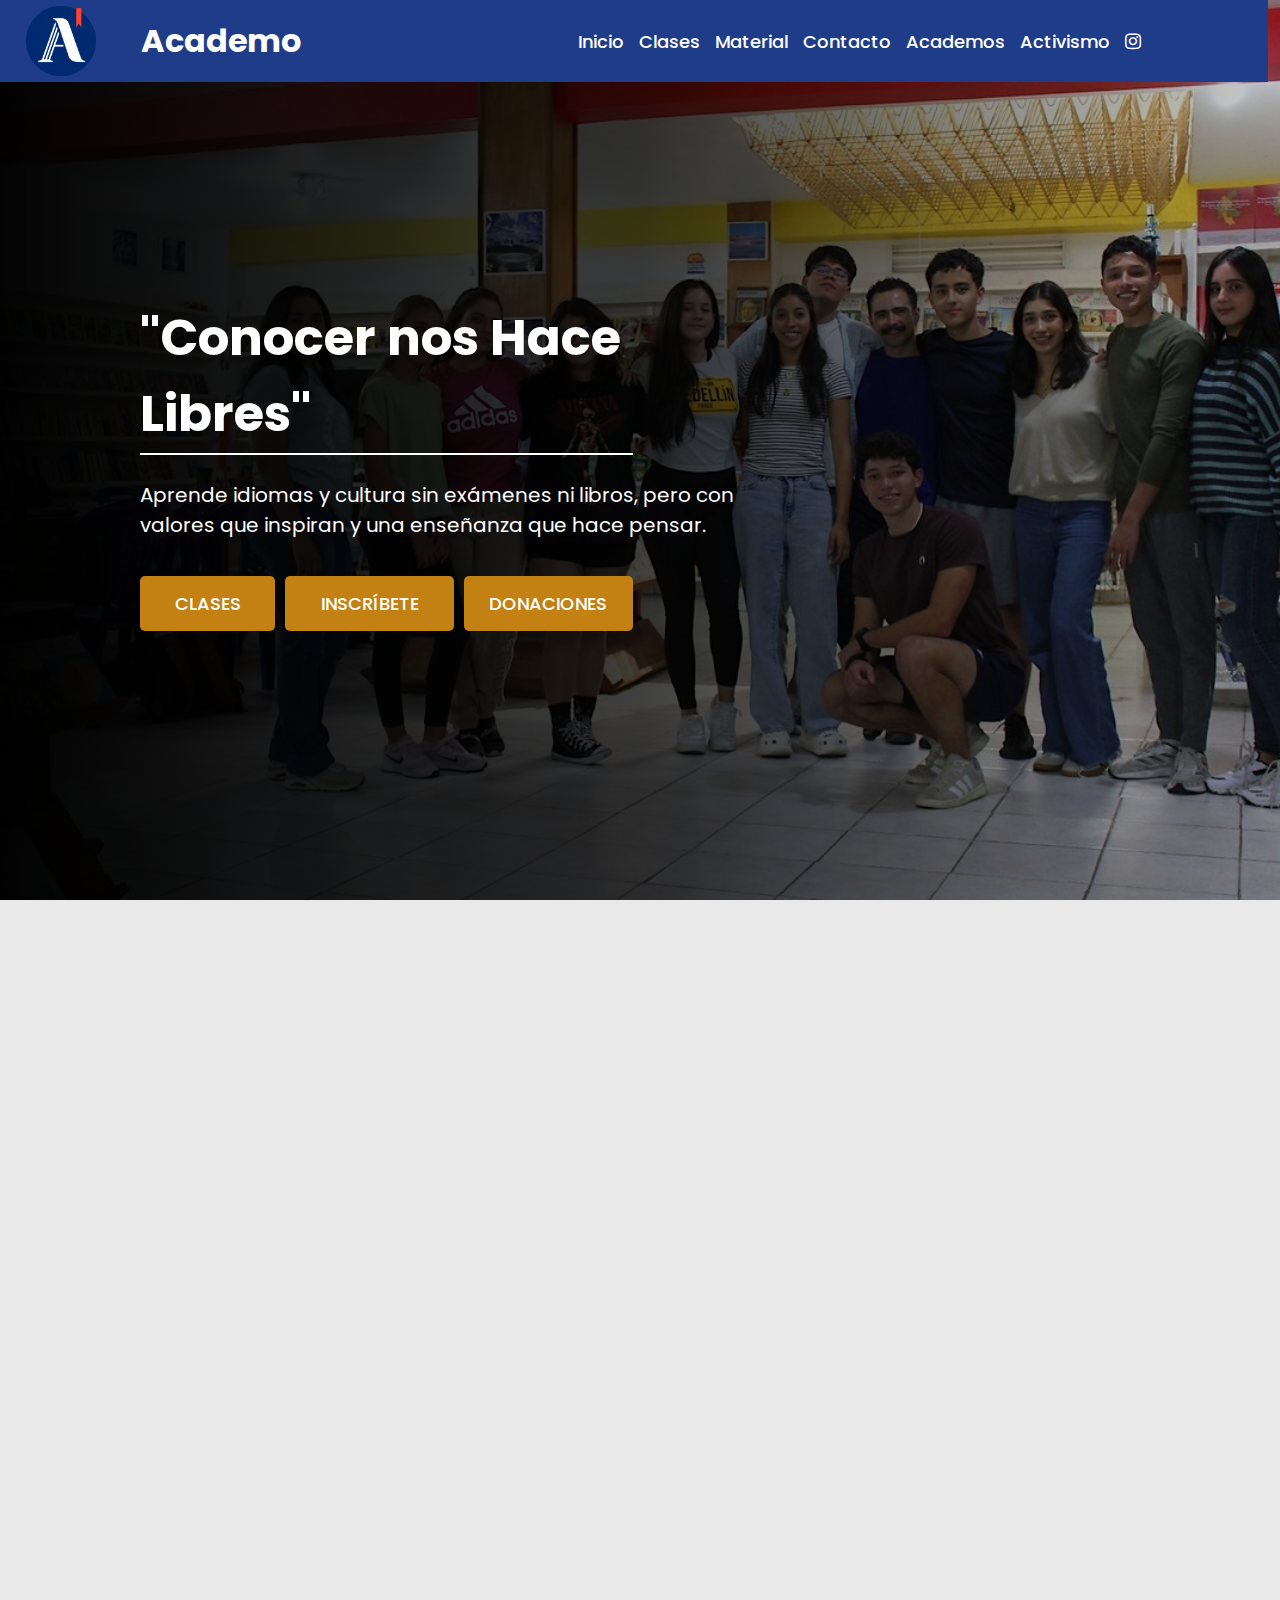
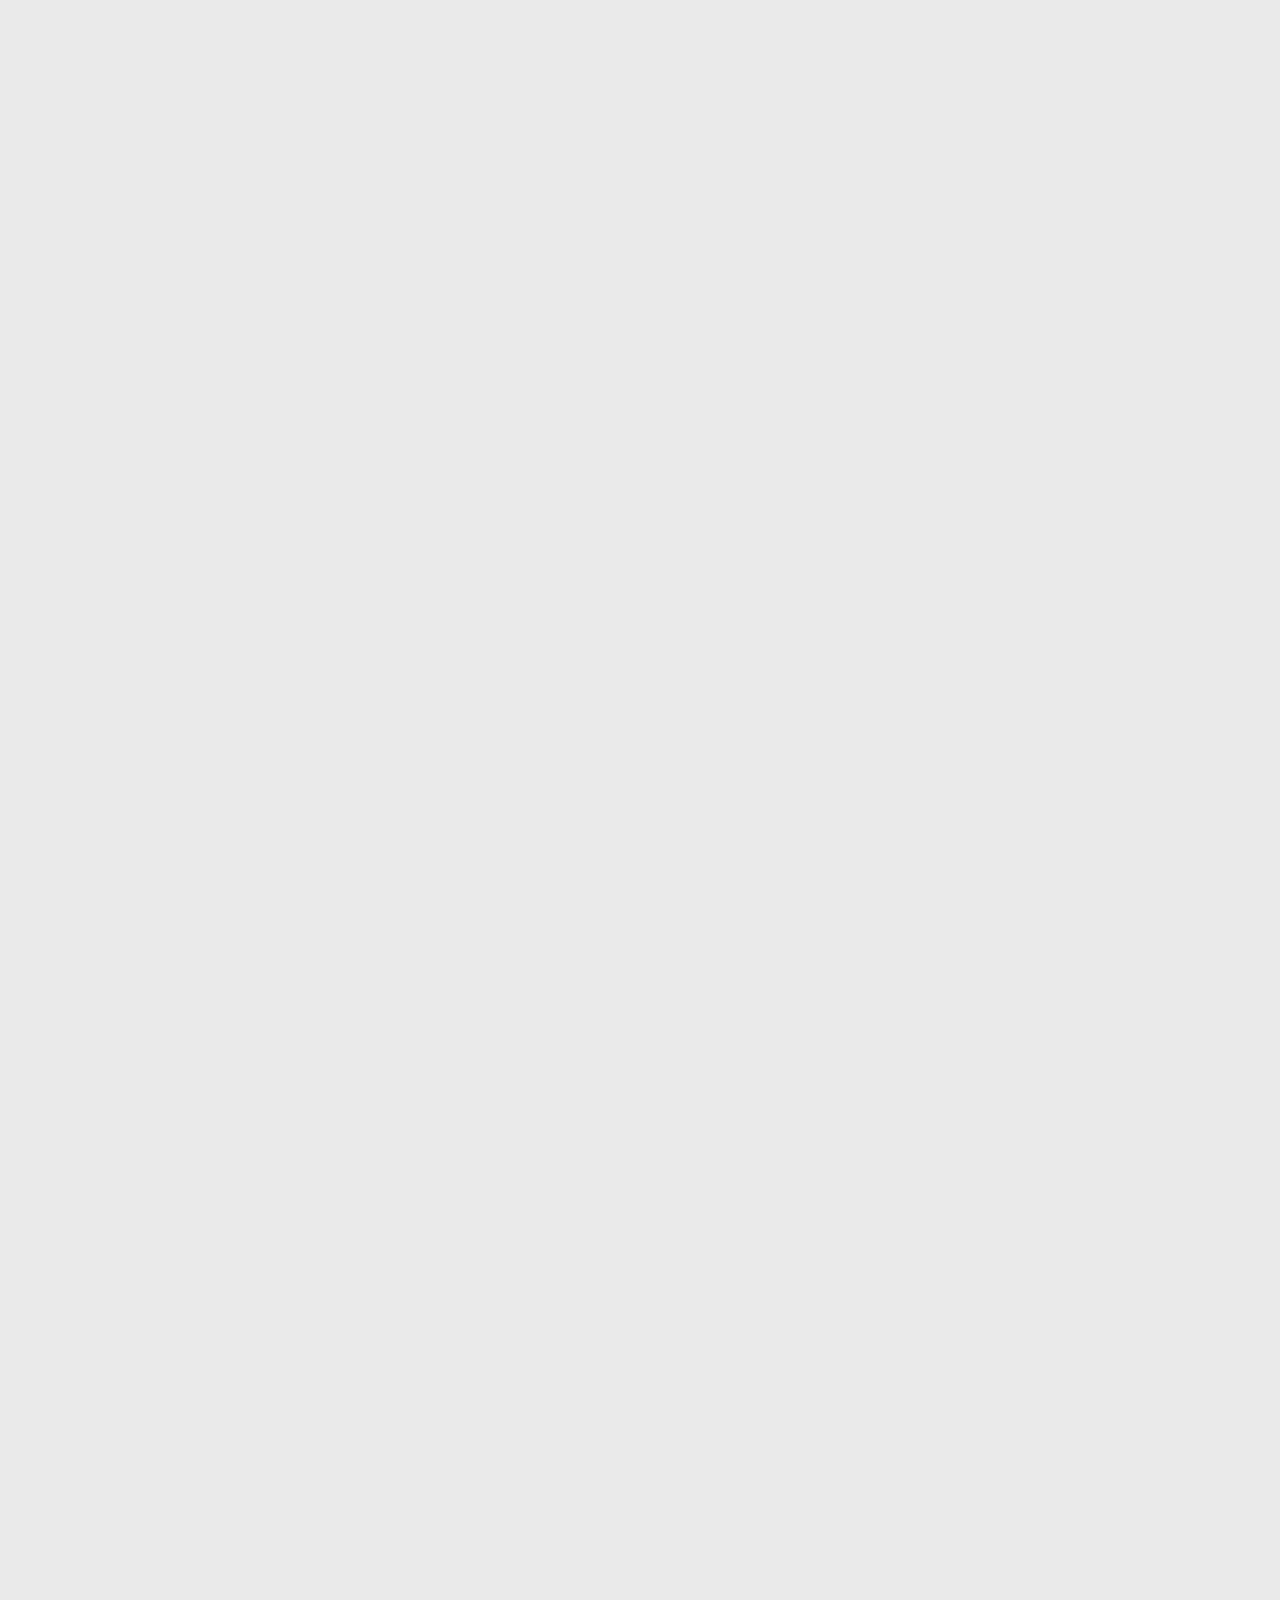
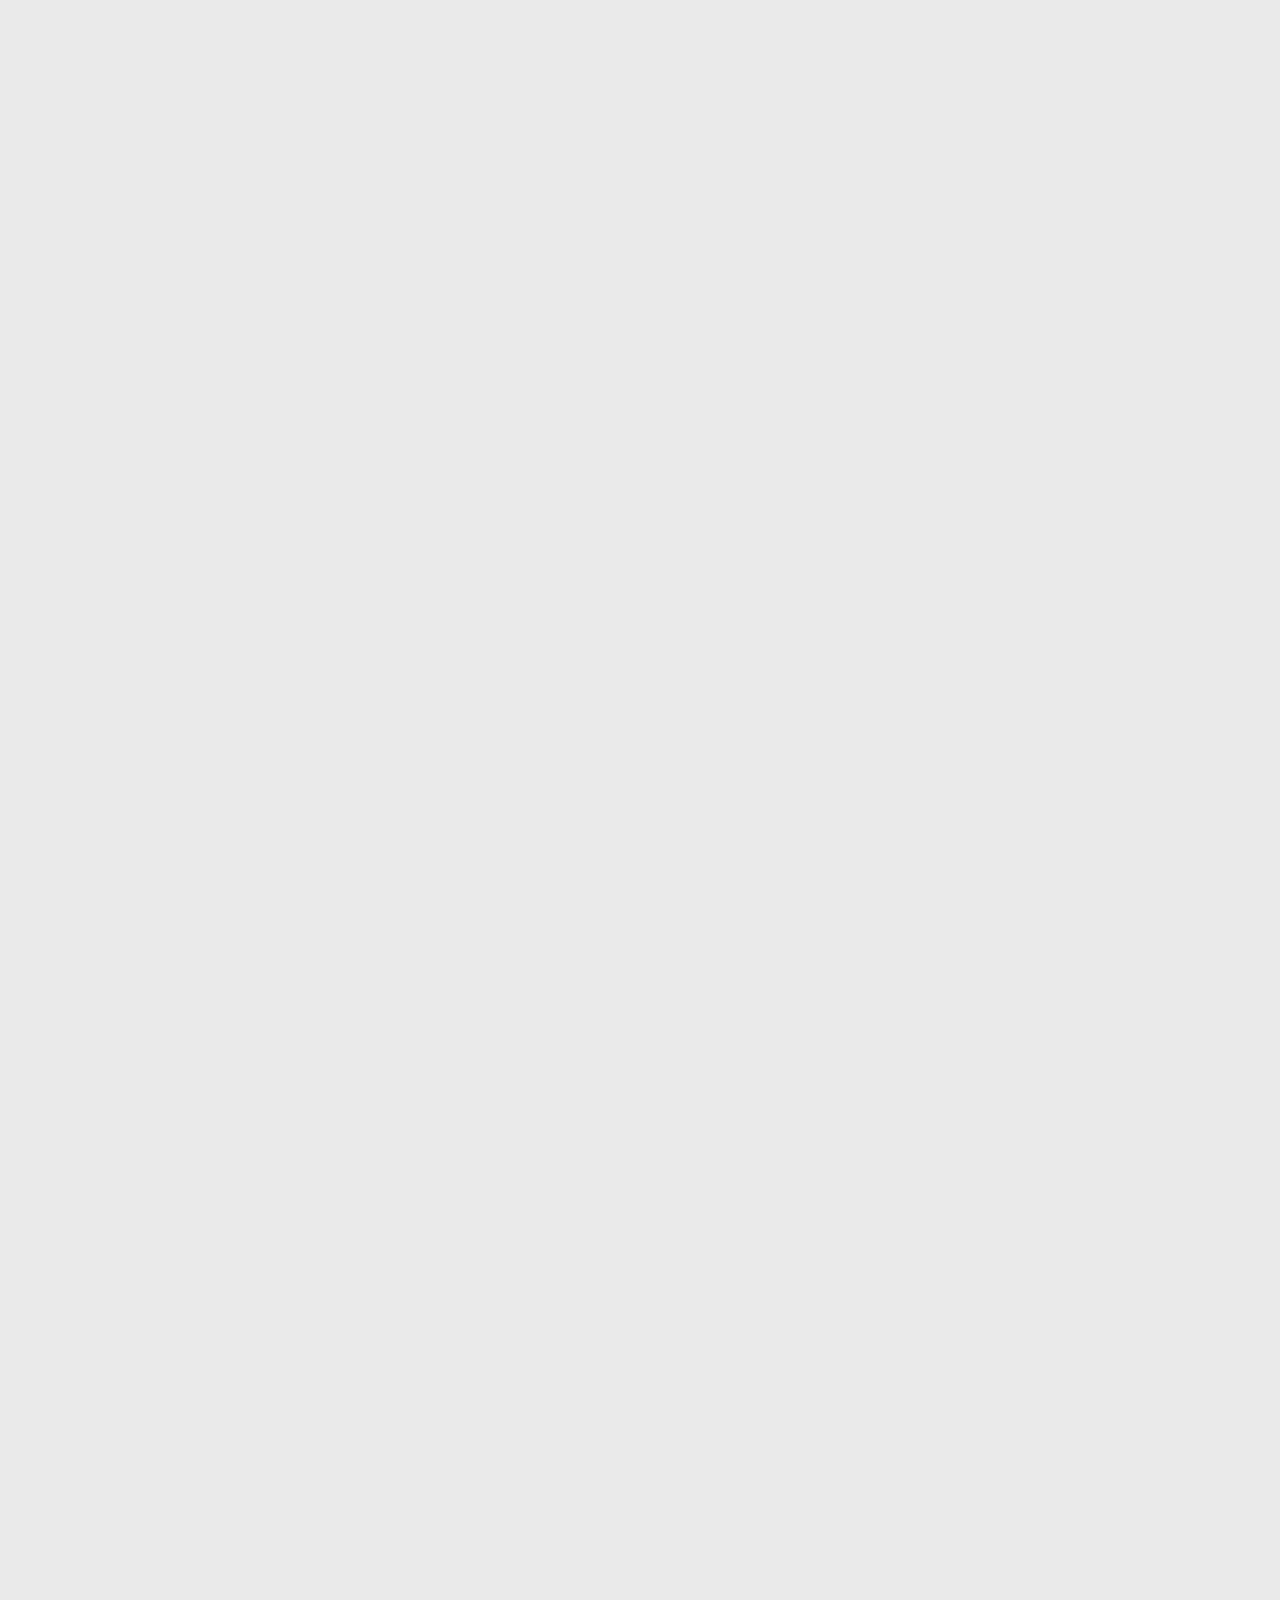
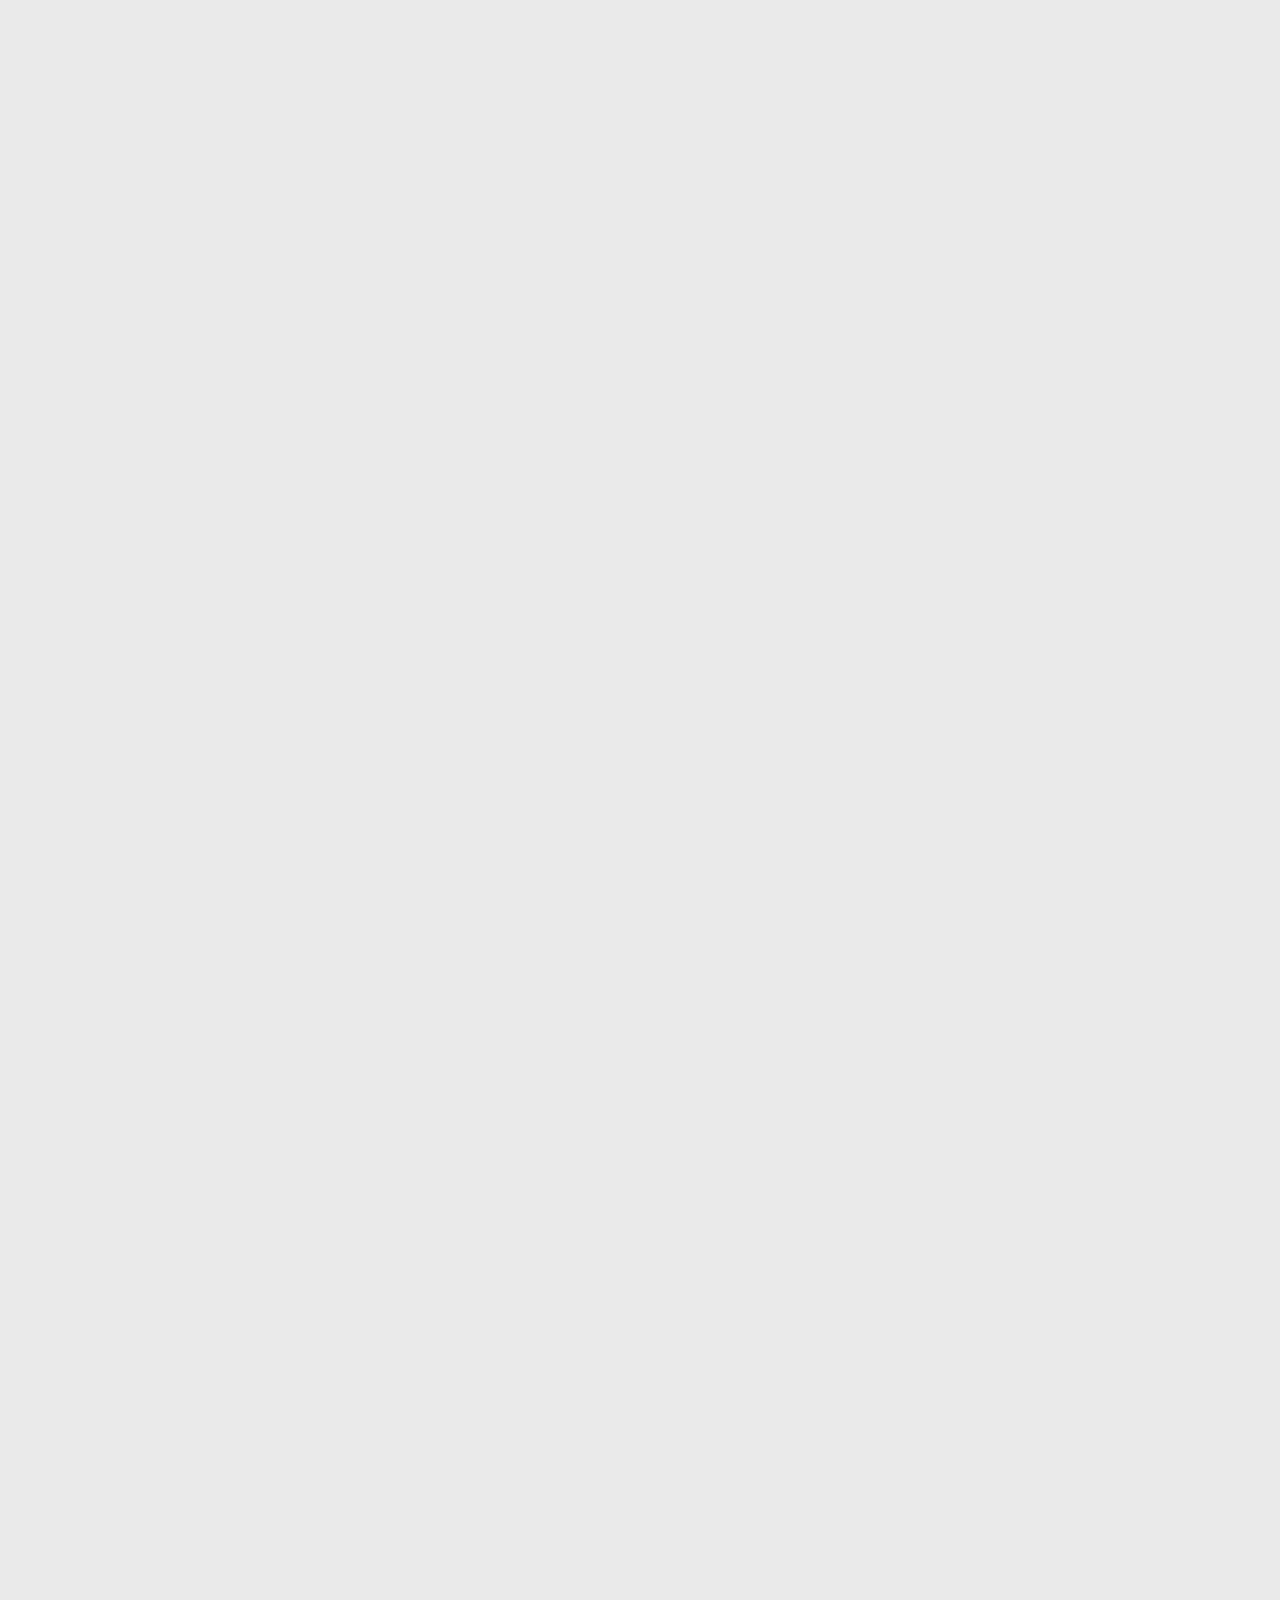
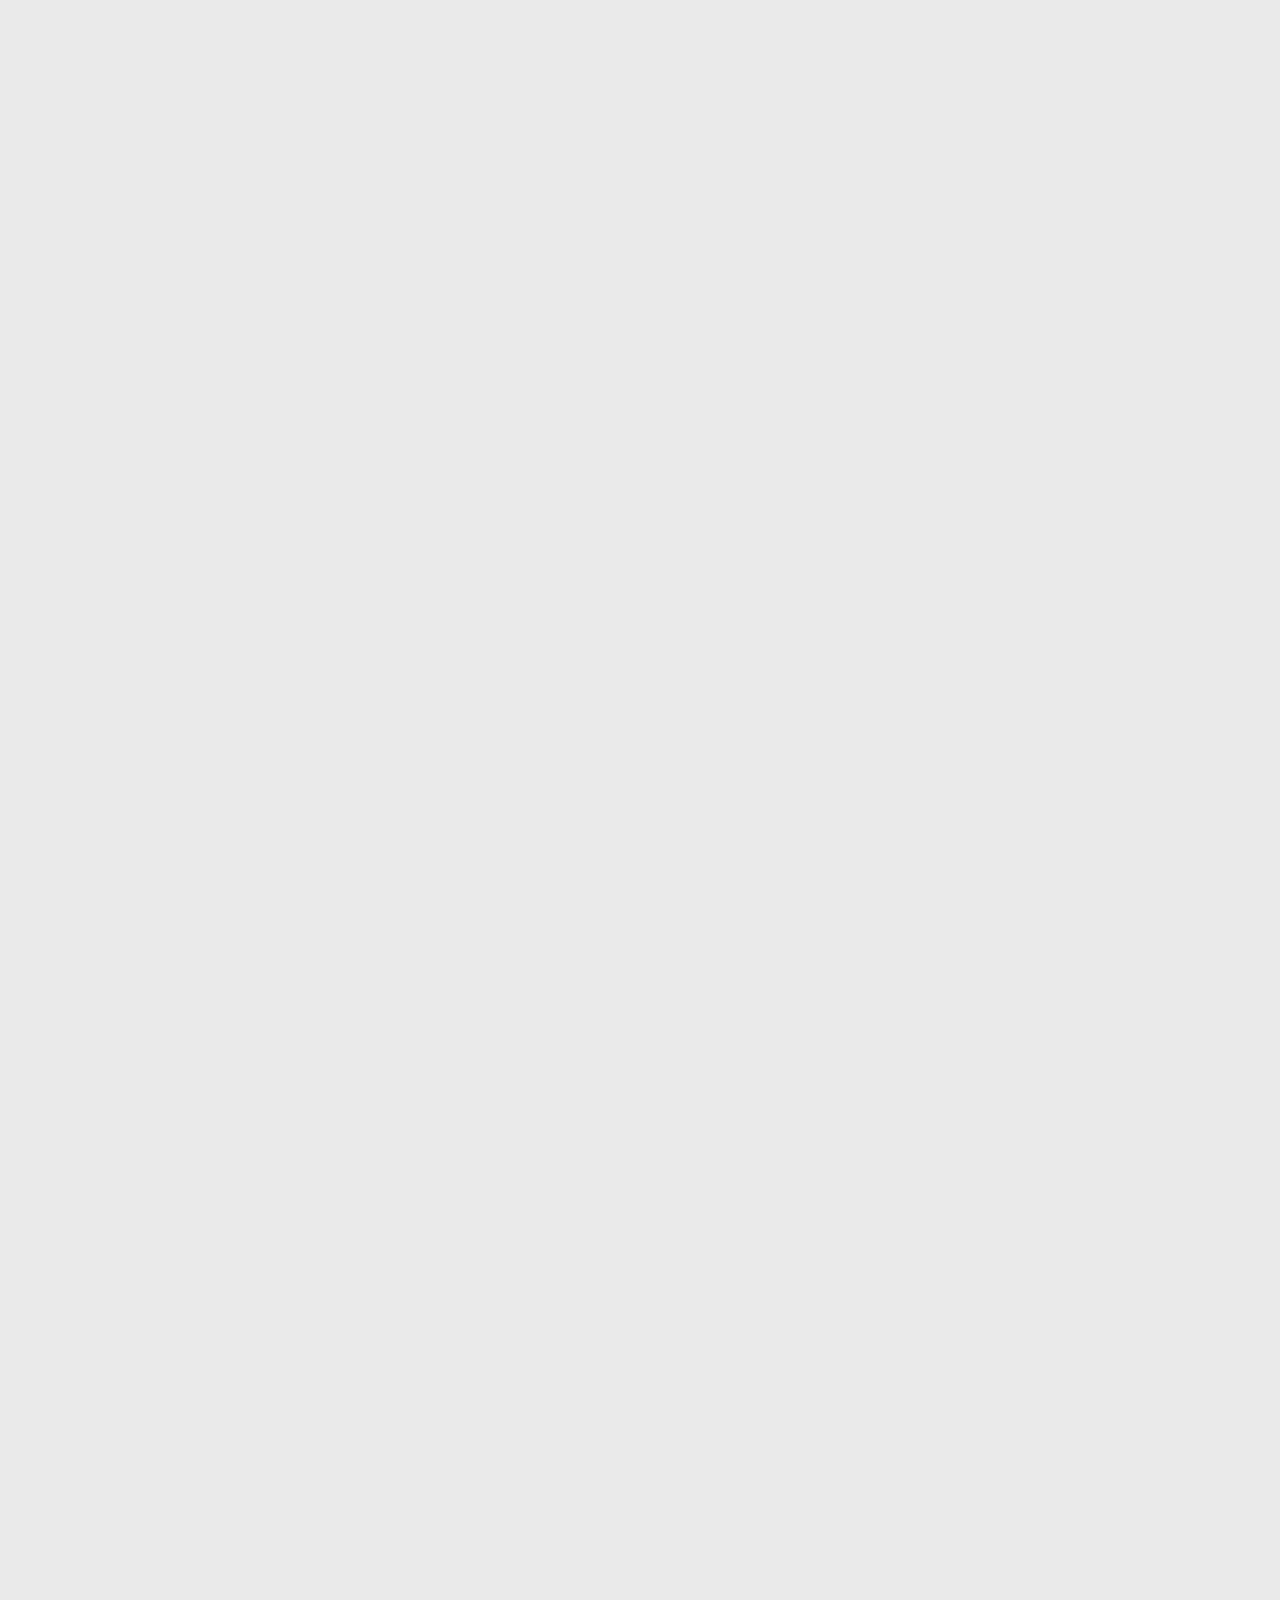
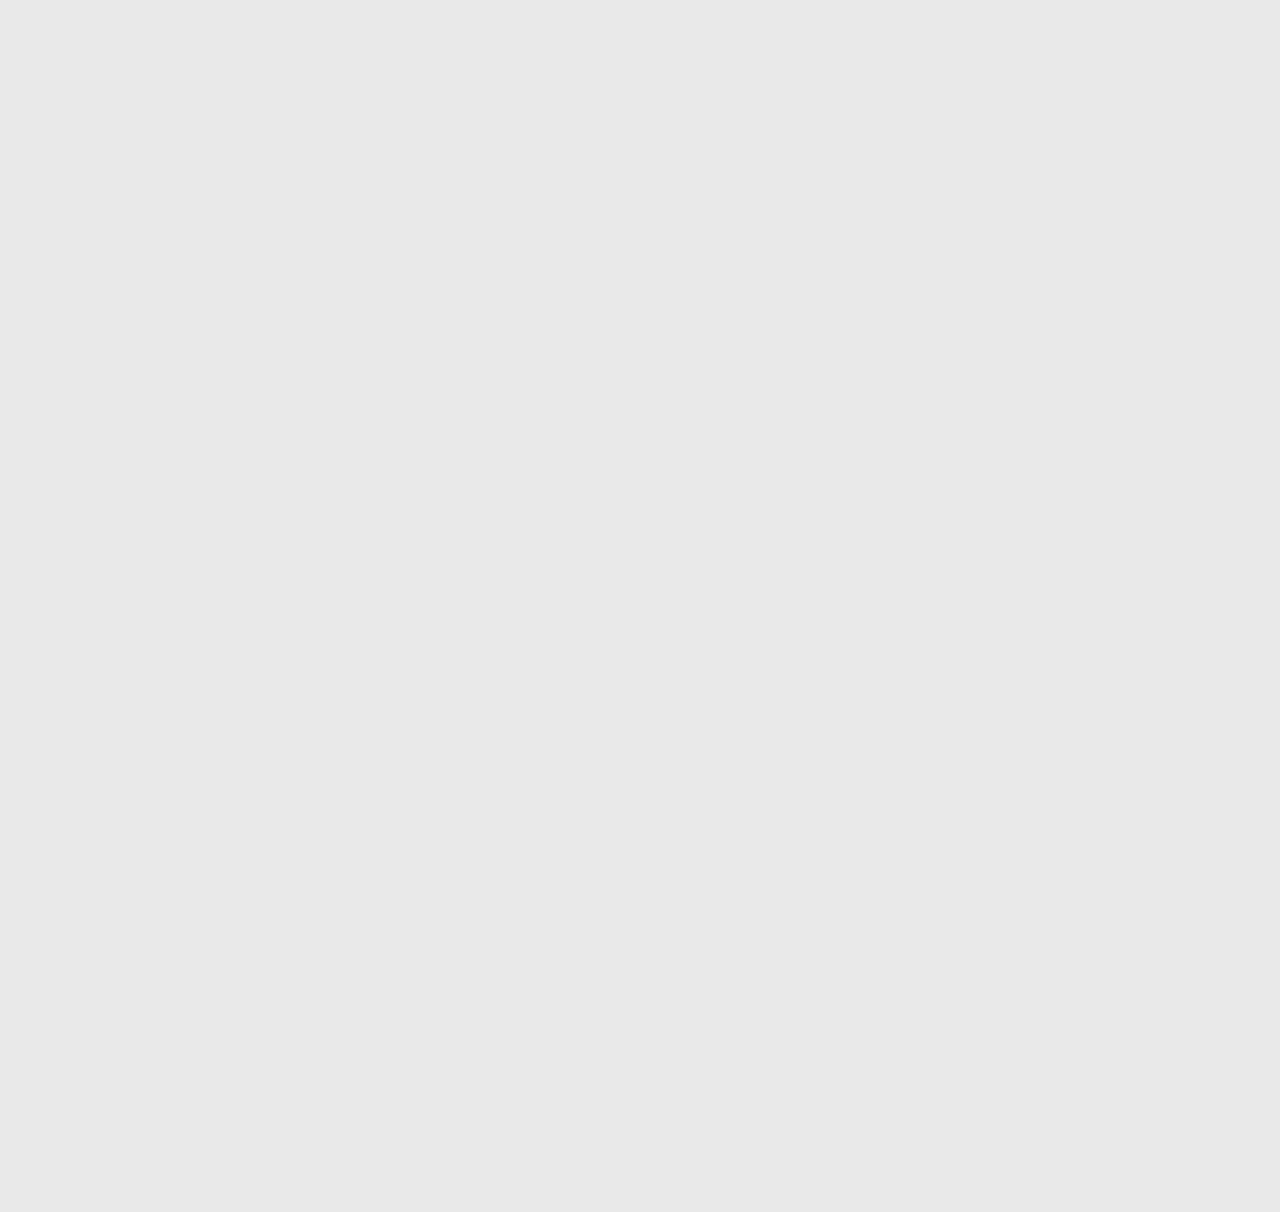
==== commit fc2386e5: "Add files via upload" ====
--- a/index.html
+++ b/index.html
@@ -16,11 +16,17 @@
     <link rel="preconnect" href="https://fonts.gstatic.com" crossorigin>
     <link href="https://fonts.googleapis.com/css2?family=Poppins:wght@300;400;600&display=swap" rel="stylesheet">
     <link href="https://fonts.googleapis.com/css2?family=EB+Garamond:wght@400;600&display=swap" rel="stylesheet">
-    <link
-        href="https://fonts.googleapis.com/css2?family=Crimson+Text:ital,wght@0,400;0,600;0,700;1,400;1,600;1,700&family=Noto+Serif:ital,wght@0,100..900;1,100..900&family=Raleway:ital,wght@0,100..900;1,100..900&display=swap"
-        rel="stylesheet">
     <link rel="stylesheet" href="https://unpkg.com/swiper/swiper-bundle.min.css" />
     <link rel="stylesheet" href="https://cdnjs.cloudflare.com/ajax/libs/font-awesome/5.15.4/css/all.min.css">
+    <!-- Google tag (gtag.js) -->
+    <script async src="https://www.googletagmanager.com/gtag/js?id=G-F60C8SBMYR"></script>
+    <script>
+        window.dataLayer = window.dataLayer || [];
+        function gtag() { dataLayer.push(arguments); }
+        gtag('js', new Date());
+
+        gtag('config', 'G-F60C8SBMYR');
+    </script>
 </head>
 
 <body>
@@ -59,7 +65,8 @@
                 </div>
                 <div class="observer"></div>
                 <div class="line-detail-hero"></div>
-                <p id="hero-content-p">Aprende idiomas y cultura sin exámenes ni libros, pero con valores que inspiran y una enseñanza que
+                <p id="hero-content-p">Aprende idiomas y cultura sin exámenes ni libros, pero con valores que inspiran y
+                    una enseñanza que
                     hace pensar.</p>
                 <div class="button-container">
                     <button class="hero-button" id="btn-ver-clases"><span>clases</span></button>
@@ -81,10 +88,11 @@
                 <div class="sobre-text">
                     <h2>Sobre Nosotros</h2>
                     <div class="line-detail"></div>
-                    <p>- <strong>Academo es mucho más que una escuela de idiomas</strong>  , es un punto fraterno y amigable de encuentro
+                    <p>- <strong>Academo es mucho más que una escuela de idiomas</strong> , es un punto fraterno y
+                        amigable de encuentro
                         entre las lenguas, y el contexto cultural que las envuelven . Cada clase es una experiencia que
                         va mucho más allá del simple hecho de hablar un idioma . Nuestro método de enseñanza es
-                        humano, consciente y practico.Creado con bases pedagógicas que va acordes al
+                        humano, consciente y práctico. Creado con bases pedagógicas que va acordes al
                         contexto socio-cultural donde se desenvuelven nuestros estudiantes. -
                     </p>
                 </div>
@@ -140,7 +148,7 @@
                             <p>Las clases de italiano nacen del deseo de ofrecer un espacio para aprender a comunicarse,
                                 leer y apreciar su cultura. A través de herramientas efectivas, el curso fomenta la
                                 familiaridad con el idioma, abriendo nuevas oportunidades de conocimiento y conexión
-                                social</p>
+                                social.</p>
                         </div>
                     </div>
                 </div>
@@ -153,9 +161,7 @@
                             <h3>Clases de Cultura</h3>
                         </div>
                         <div class="clase-text">
-                            <p>Cada sábado exploramos ideas que han dado forma al mundo, desde la filosofía y la
-                                historia hasta la teología y el arte. Hablamos de dioses hindúes, el sufrimiento en el
-                                budismo y mucho más. Una invitación a reflexionar y descubrir nuevas perspectivas.</p>
+                            <p>Un paseo por la historia, la filosofía, y la literatura de diferentes épocas y eventos de la humanidad. Un espacio de aprendizaje libre de doctrinas y verdades únicas, clases diseñadas para la expansión del saber el alma y la mente</p>
                         </div>
                     </div>
                 </div>
@@ -176,7 +182,7 @@
                 </div>
                 <div class="clase">
                     <div class="clase-img">
-                        <img src="img/arguing.jpg" alt="raising hand-art of arguing class">
+                        <img src="img/arguing.JPG" alt="raising hand-art of arguing class">
                     </div>
                     <div class="clase-content">
                         <div>
@@ -184,7 +190,8 @@
                         </div>
                         <div class="clase-text">
                             <p>Argumentar es más que debatir; es construir ideas con lógica y claridad. En este taller,
-                                aprendemos a estructurar pensamientos y defender puntos de vista con solidez. Porque una mente crítica se expresa con fuerza y precisión.</p>
+                                aprendemos a estructurar pensamientos y defender puntos de vista con solidez. Porque una
+                                mente crítica se expresa con fuerza y precisión.</p>
                         </div>
                     </div>
                 </div>
@@ -202,8 +209,8 @@
                     <div class="social-icons">
                         <a href="https://www.instagram.com/academo.ve" target="_blank" class="social-icon"><i
                                 class="fab fa-instagram"></i></a>
-                        <a href="https://walink.co/243eae" target="_blank"
-                            class="social-icon"><i class="fab fa-whatsapp"></i></a>
+                        <a href="https://walink.co/243eae" target="_blank" class="social-icon"><i
+                                class="fab fa-whatsapp"></i></a>
                         <a href="https://t.me/username" target="_blank" class="social-icon"><i
                                 class="fab fa-telegram"></i></a>
                     </div>
@@ -251,10 +258,11 @@
                         <div class="item-academo-text">
                             <h3>Prof. Fray José</h3>
                             <div class="line-detail"></div>
-                            <a href="https://www.instagram.com/frayfray" target="_blank"
-                                class="social-icon-academo"><i class="fab fa-instagram"></i> @Montilla.s</a>
+                            <a href="https://www.instagram.com/frayfray" target="_blank" class="social-icon-academo"><i
+                                    class="fab fa-instagram"></i> @Montilla.s</a>
                             <p><i class="fas fa-circle"></i> Enseñanza de italiano, vivió años en Italia y transmite su
-                                pasión por el idioma a través de clases dinámicas y conversacionales junto a datos culturales.</p>
+                                pasión por el idioma a través de clases dinámicas y conversacionales junto a datos
+                                culturales.</p>
                         </div>
                         <div class="item-academo-img">
                             <img src="img/avatar.jpg" alt="italian teacher">
@@ -264,8 +272,8 @@
                         <div class="item-academo-text">
                             <h3>Prof. Joa</h3>
                             <div class="line-detail"></div>
-                            <a href="https://www.instagram.com/joajoa" target="_blank"
-                                class="social-icon-academo"><i class="fab fa-instagram"></i> @joajaoajo</a>
+                            <a href="https://www.instagram.com/joajoa" target="_blank" class="social-icon-academo"><i
+                                    class="fab fa-instagram"></i> @joajaoajo</a>
                             <p><i class="fas fa-circle"></i> Apasionada Profe de Inglés, gran dominio en la dinámica del
                                 idioma y de nuestra metodología.</p>
                         </div>
@@ -277,26 +285,26 @@
                         <div class="item-academo-text">
                             <h3>Prof. Yahdanai Del Gaudio</h3>
                             <div class="line-detail"></div>
-                            <a href="https://www.instagram.com/Yahdanai" target="_blank"
-                                class="social-icon-academo"><i class="fab fa-instagram"></i> @Yahdanai</a>
+                            <a href="https://www.instagram.com/Yahdanai" target="_blank" class="social-icon-academo"><i
+                                    class="fab fa-instagram"></i> @Yahdanai</a>
                             <p><i class="fas fa-circle"></i> Profesora de Inglés, Especialista en enseñanza y dinámicas
                                 para niños y jóvenes.</p>
                         </div>
                         <div class="item-academo-img">
-                            <img src="img/academo-yahda.JPG" alt="english teacher 2">
+                            <img src="img/academo-yahda.jpg" alt="english teacher 2">
                         </div>
                     </div>
                     <div class="item-academo">
                         <div class="item-academo-text">
                             <h3>Prof. Diego Blanco</h3>
                             <div class="line-detail"></div>
-                            <a href="https://www.instagram.com/Xdiego0ox" target="_blank"
-                                class="social-icon-academo"><i class="fab fa-instagram"></i> @Xdiego0ox</a>
+                            <a href="https://www.instagram.com/Xdiego0ox" target="_blank" class="social-icon-academo"><i
+                                    class="fab fa-instagram"></i> @Xdiego0ox</a>
                             <p><i class="fas fa-circle"></i> Profesor de Inglés, Especialista en enseñanza de idiomas
                                 para niños y jóvenes. Disponible para clases a domicilio.</p>
                         </div>
                         <div class="item-academo-img">
-                            <img src="img/academo-diego.JPG" alt="english teacher 3">
+                            <img src="img/academo-diego.jpg" alt="english teacher 3">
                         </div>
                     </div>
                     <div class="item-academo">
@@ -308,7 +316,7 @@
                             <p><i class="fas fa-circle"></i> Desarrollador web, Logística y actividades.</p>
                         </div>
                         <div class="item-academo-img">
-                            <img src="img/academo-angel.JPG" alt="logistcis and web developer">
+                            <img src="img/academo-angel.jpg" alt="logistcis and web developer">
                         </div>
                     </div>
                 </div>
@@ -392,12 +400,32 @@
             </div>
         </section>
 
+        <section id="becas" class="becas">
+            <div class="becas-container">
+                <div class="becas-illustration">
+                    <img src="img/illustration-becas.jpg" alt="Ilustración de Becas">
+                </div>
+                <div class="becas-content">
+                    <h2>Programa de Becas<br>Teaching for Help</h2>
+                    <div class="line-detail"></div>
+                    <p>¿Quieres aprender algún idioma o participar en los talleres y demás programas educativos de Academo pero aquejan situaciones económicas adversas que te impiden pagar mensualidades?. Te presentamos la solución.</p>
+                    <div class="button-container">
+                        <a href="becas.html">
+                            <button class="hero-button"><span>Más Información</span></button>
+                        </a>
+                    </div>
+                </div>
+            </div>
+        </section>
+
         <section id="material-recursos" class="material-recursos">
             <div class="material-recursos-container">
                 <div class="material-recursos-content">
                     <h2>¿Eres Estudiante? <br> Accede a nuestro material</h2>
                     <div class="line-detail"></div>
-                    <p>Accede a recursos, reflexiones y lecturas de clase elaboradas por profesores y Academos. Si eres estudiante, aquí encontrarás actividades para el aula y material de repaso para reforzar en casa</p>
+                    <p>Accede a recursos, reflexiones y lecturas de clase elaboradas por profesores y Academos. Si eres
+                        estudiante, aquí encontrarás actividades para el aula y material de repaso para reforzar en casa
+                    </p>
                     <div class="button-container">
                         <a href="material.html">
                             <button class="hero-button"><span>Acceder</span></button>
@@ -451,10 +479,13 @@
         <div class="donation-modal-content">
             <span id="close-donation-modal" class="donation-close-btn">✖</span>
             <h3>Apoya nuestra misión ❤️</h3><br>
-            <p>En Academo, creemos en el poder de la educación y la solidaridad. Con tu donación, ayudas a llevar alegría y aprendizaje a niños en hogares y hospitales, ya sea a través de apoyo económico o actividades donde compartimos tiempo, juegos y sonrisas. Cada aporte, grande o pequeño, hace la diferencia.</p>
+            <p>En Academo, creemos en el poder de la educación y la solidaridad. Con tu donación, ayudas a llevar
+                alegría y aprendizaje a niños en hogares y hospitales, ya sea a través de apoyo económico o actividades
+                donde compartimos tiempo, juegos y sonrisas. Cada aporte, grande o pequeño, hace la diferencia.</p>
             <div class="donation-links">
                 <a href="https://web.whatsapp.com/send/?phone=584140073003" target="_blank">¿Como quieres apoyar?</a>
-                <a href="https://www.google.com/url?sa=t&rct=j&q=&esrc=s&source=web&cd=&cad=rja&uact=8&ved=2ahUKEwiK8OWN5_CLAxWNRzABHYWlHmQQFnoECDQQAQ&url=https%3A%2F%2Fwww.instagram.com%2Ffdbmerida%2F%3Fhl%3Des&usg=AOvVaw1CmE7D3G1AahLna74R3fsn&opi=89978449" target="_blank">Apoya la fundación Don Bosco</a>
+                <a href="https://www.google.com/url?sa=t&rct=j&q=&esrc=s&source=web&cd=&cad=rja&uact=8&ved=2ahUKEwiK8OWN5_CLAxWNRzABHYWlHmQQFnoECDQQAQ&url=https%3A%2F%2Fwww.instagram.com%2Ffdbmerida%2F%3Fhl%3Des&usg=AOvVaw1CmE7D3G1AahLna74R3fsn&opi=89978449"
+                    target="_blank">Apoya la fundación Don Bosco</a>
             </div>
             <div class="donation-images">
                 <img src="img/donation1.jpeg" alt="Donation Image 1">
--- a/css/styles.css
+++ b/css/styles.css
@@ -799,7 +799,59 @@
 .transparent-space {
   width: 100%;
   height: 20vh;
-}
+  background: var(--white-color);
+}
+/*---------------------------------------------------------------------------------------------------------------*/
+.becas {
+  padding: 8vh 0vw;
+  background: var(--white-color);
+  text-align: center;
+}
+
+.becas-container {
+  display: flex;
+  justify-content: space-between;
+  align-items: center;
+  gap: 0px;
+  width: 100%;
+  height: 100%;
+  padding: 0;
+}
+
+.becas-content {
+  width: 50%;
+  text-align: left;
+  background: var(--background-color);
+  height: 100%;
+  padding: 8vh 12vw 10vh 5vw;
+  border-radius: 60px 0 0 60px;
+  display: flex;
+  flex-direction: column;
+  justify-content: center;
+  align-items: start;
+  text-align: justify;
+}
+
+.becas-content .button-container a button {
+  padding: 40px;
+}
+
+.becas-illustration {
+  width: 45%;
+  height: 100%;
+  background: var(--white-color);
+  display: flex;
+  justify-content: end;
+  align-items: center;
+
+}
+
+.becas-illustration img {
+  width: 75%;
+  height: auto;
+  border-radius: 10px;
+}
+
 /*--------------------------------------------------------------------------------------------------------------------*/
 .enlaces-interes {
   background: #2e51ac;
@@ -886,7 +938,7 @@
     padding: 8px 0; /* Reduce padding for smaller screens */
   }
   .menu-icon {
-    display: none;
+    display: block;
   }
   .logo-img {
     width: 45px;/* Reduce logo size for smaller screens */
@@ -927,10 +979,6 @@
     transition: color 0.3s ease;
   }
 
-  .menu-icon {
-    display: block;
-  }
-
   .menu-icon.active + ul {
     display: flex;
   }
@@ -1178,6 +1226,44 @@
     top: 40px;
     left: 20px;
   } 
+  .becas-container {
+    flex-direction: column-reverse; /* Stack content vertically with image below */
+    align-items: end;
+    text-align: center;
+  }
+
+  .becas-content {
+    width: 93%;
+    padding: 8vh 8vw 10vh 10vw;
+  }
+
+  .becas-content h2 {
+    font-size: 24px; /* Smaller font size */
+  }
+
+  .becas-content p {
+    font-size: 16px; 
+  }
+
+  .becas-content .button-container {
+    width: 100%; 
+  }
+  .becas-content .button-container a button {
+    padding: 30px;
+  }
+  .becas-illustration {
+    width: 100%; 
+    margin-top: 40px; 
+    display: flex;
+    justify-content: center;
+    align-items: center;
+  }
+
+  .becas-illustration img {
+    width: 80%; /* Full width for smaller screens */
+    height: auto;
+  }
+
   .material-recursos {
     padding: 0;
     height: auto;
@@ -1405,6 +1491,13 @@
     object-position: top;
   }
 
+  .becas-content h2 {
+    font-size: 20px; 
+  }
+
+  .becas-content p {
+    font-size: 14px; 
+  }
   .material-recursos-content h2 {
     font-size: 20px; /* Further reduce font size */
   }
